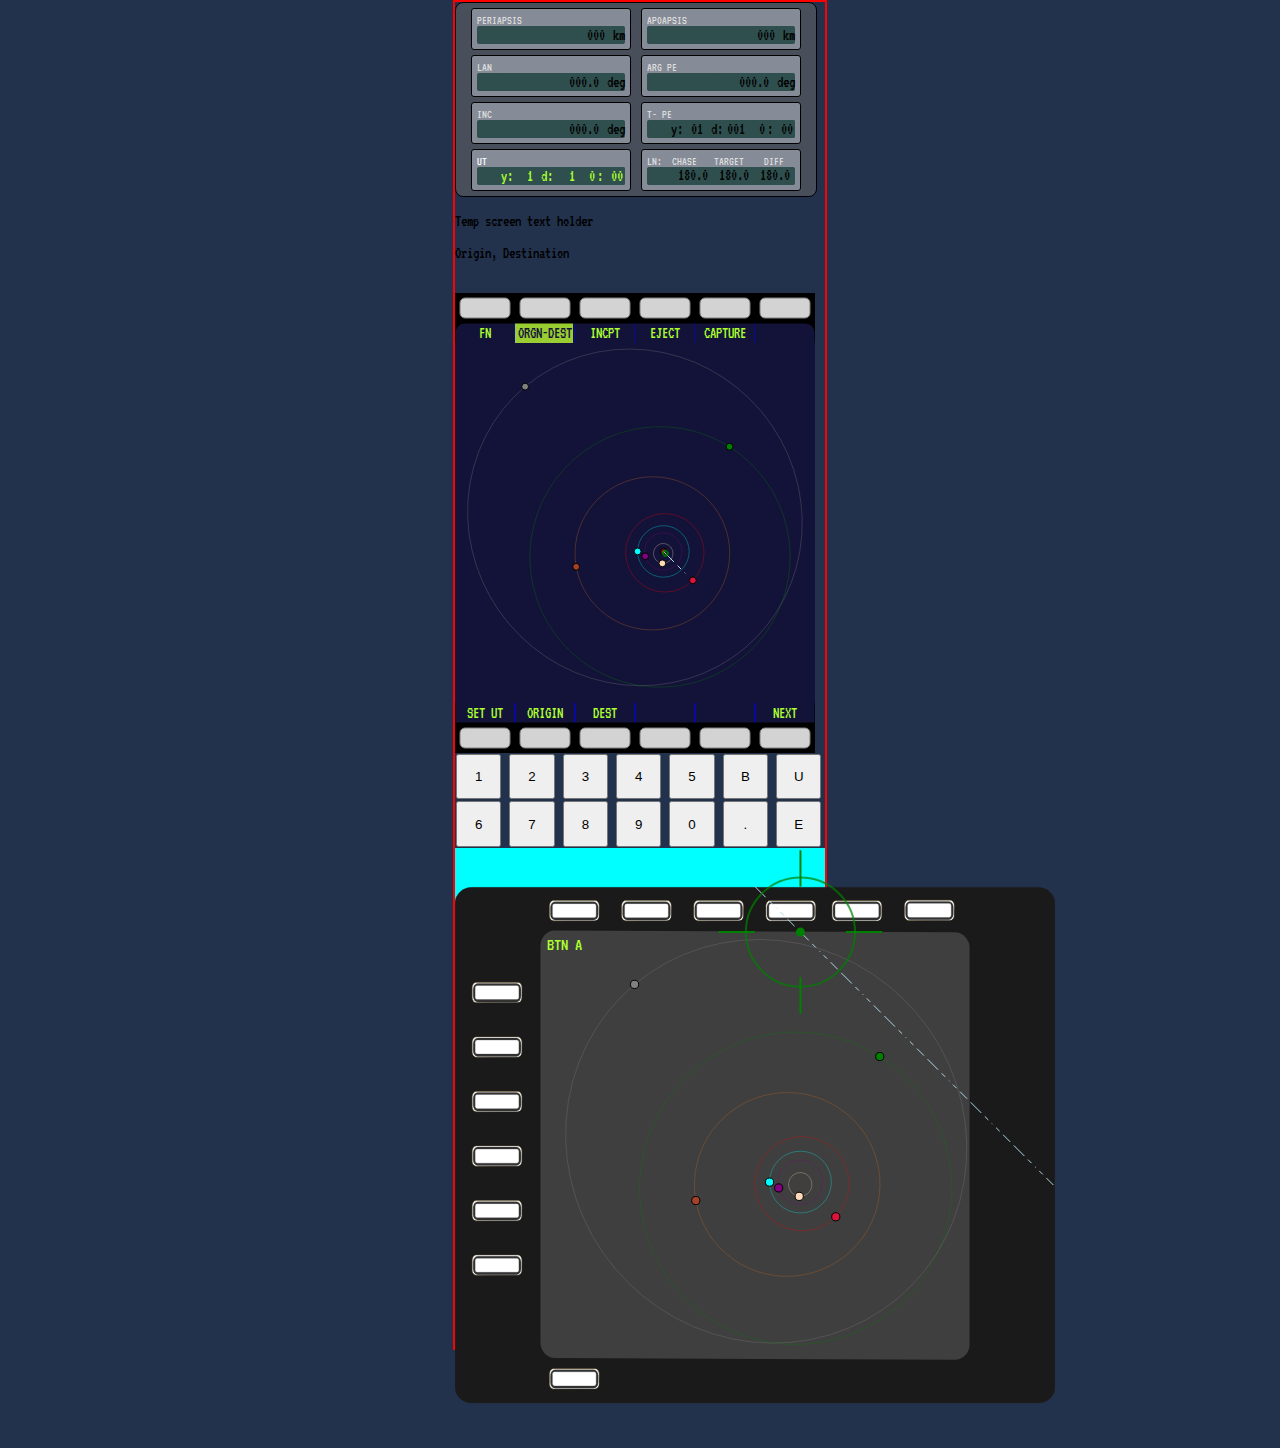
==== ejectionAngle.html @ c36b9d7b "initial commit" ====
<!--<!DOCTYPE html>-->  <!--table headings don't inherit-->
<!--<!DOCTYPE html PUBLIC "-//W3C//DTD HTML 4.0 Transitional//EN">--> <!--creates a space between svg and div-->
<!DOCTYPE HTML PUBLIC "-//W3C//DTD HTML 4.01 Transitional//EN" "http://www.w3.org/TR/html4/loose.dtd">

<html lang="en">
    <head>

        <meta name="viewport" content="width=device-width, initial-scale=1.0">
        <link rel="preconnect" href="https://fonts.gstatic.com">
        <link href="https://fonts.googleapis.com/css2?family=VT323&display=swap" rel="stylesheet">

        <script src="https://ajax.googleapis.com/ajax/libs/jquery/3.5.1/jquery.min.js"></script>

        <link rel="stylesheet" href="multiFunctionDisplay.css">

        <script src="js/orbitalMechanics.js" type="text/javascript"></script>
        <script src="js/utility.js" type="text/javascript"></script>
        <script src="js/mfdFrameController.js" type="text/javascript"></script>
        <script src="js/mfdViewController.js" type="text/javascript"></script>
        <script src="js/mfdSVGcontroller.js" type="text/javascript"></script>
        <script src="js/mfdOutputcontroller.js" type="text/javascript"></script>
        <script src="js/main.js" type="text/javascript"></script>

    </head>

    <body>

        <div id="mfd">

            <div id="displayContainer" style="pointer-events: none;">
            
                <div id="pePanelUnit" class="paramDisp">
                    PERIAPSIS
                    <div class="LCDscreen">
                        <input disabled name="pe" type="text" value="000" style="width:100px">
                        km
                    </div>
                </div>
            
                <div id="apPanelUnit" class="paramDisp">
                    APOAPSIS<br>
                    <div class="LCDscreen">
                        <input name="ap" type="text" value="000" style="width:100px">
                        km
                    </div>
                </div>
            
                <div id="lanPanelUnit" class="paramDisp">
                    LAN<div class="LCDscreen" width="150px">
                        <input name="lan" type="text" value="000.0" style="width:100px"> deg
                    </div>
                </div>
            
                <div id="argPePanelUnit" class="paramDisp">
                    ARG PE<div class="LCDscreen">
                        <input name="argPe" type="text" value="000.0" style="width:50px"> deg
                    </div>
                </div>
                
                <div id="incPanelUnit" class="paramDisp_inactive">
                    INC<div class="LCDscreen">
                        <input name="inc" type="text" value="000.0" style="width:50px"> deg
                    </div>
                </div>
                
                <div id="tPePanelUnit" class="paramDisp">
                    T- PE<div class="LCDscreen">
                        y:<input name="tPeY" type="text" value="01" style="width:18px">
                        d:<input name="tPeD" type="text" value="001" style="width:20px">
                        <input name="tPeH" type="text" value="0" style="width:10px">:<input name="tPeM" type="text" value="00"
                            style="width:18px">
                    </div>
                </div>

                <div id="utPanelUnit" class="paramDisp">
                    UT<div class="LCDscreen">
                        y:<input name="utY" type="text" value="1" maxlength="3" style="width:18px">
                        d:<input name="utD" type="text" value="1" style="width:20px">
                        <input name="utH" type="text" value="0" style="width:10px">:<input name="utM" type="text" value="00"
                            style="width:18px">
                    </div>
                </div>

                <div id="lnPanelUnit" class="paramDisp">
                    LN:
                    <span style="padding-left:5px;">CHASE</span>
                    <span style="padding-left:12px;">TARGET</span>
                    <span style="padding-left:15px;">DIFF</span>

                    <div class="LCDscreen">
                        <span id="lnChase"  style="width:50px; padding-right:5px;">180.0</span>
                        <span id="lnTarget" style="width:50px; padding-right:5px;">180.0</span>
                        <span id="lnDiff"   style="width:50px; padding-right:5px;">180.0</span>
                    </div>
                </div>

                <div class="paramDisp_hidden">PERIOD
                    <div class="display">y<span style="width:50">000</span> d:<span>000</span>00:00
                    </div>
                </div>

                <div class="paramDisp_hidden">EJECTION ANGLE
                    <div class="display"><span id="ejectionAngle">000.0</span> deg</div>
                </div>

                <div class="paramDisp_hidden">DELTA V
                    <div class="display"><span id="deltaV">0000.0</span> m/s</div>
                </div>
            
            </div>

            <div>
                <p>Temp screen text holder</p>
                <p><span id="originName">origin</span>, <span id="destinationName">destination</span></p>
                <p><span id="xyCoordinates" style="width: 7em; display: inline-block; background-color: #5a2727;">
                </span><span id="polarCoordinates" style="width: 10em; display:inline-block">
                </span><span id="zoom" width="12em"><span></span></p>
            </div>

            <svg id="topFrame" class="mfdFrame" height="50px" width="360px" viewBox="-180 0 360 50" xmlns="http://www.w3.org/2000/svg" xmlns:xlink="http://www.w3.org/1999/xlink">

                <line x1="-120" y1="30" x2="-120" y2="50" stroke="blue" />
                <line x1="-60" y1="30" x2="-60" y2="50" stroke="blue" />
                <line x1="0" y1="30" x2="0" y2="50" stroke="blue" />
                <line x1="60" y1="30" x2="60" y2="50" stroke="blue" />
                <line x1="120" y1="30" x2="120" y2="50" stroke="blue" />

                <g id="btnLabelGrpT0" class="fn">
                    <rect id="bckgrnT0" x="-180" y="30" height="20" width="58" zorder="" />
                    <text id="btnLabelT0" x="-150" y="45" text-anchor="middle">A</text>
                </g>

                <g id="btnLabelGrpT1" class="fn">
                    <rect id="bckgrnT1" x="-120" y="30" height="20" width="58" />
                    <text id="btnLabelT1" x="-90" y="45" text-anchor="middle">B</text>
                </g>

                <g id="btnLabelGrpT2" class="fn">
                    <rect id="bckgrnT2" x="-60" y="30" height="20" width="58" />
                    <text id="btnLabelT2" x="-30" y="45" text-anchor="middle">C</text>
                </g>
                <g id="btnLabelGrpT3" class="fn">
                    <rect id="bckgrnT3" x="0" y="30" height="20" width="58" />
                    <text id="btnLabelT3" x="30" y="45" text-anchor="middle">D</text>
                </g>
                <g id="btnLabelGrpT4" class="fn">
                    <rect id="bckgrnT4" x="60" y="30" height="20" width="58" />
                    <text id="btnLabelT4" x="90" y="45" text-anchor="middle">E</text>
                </g>

                <g id="btnLabelGrpT5" class="fn">
                    <rect id="bckgrnT5" x="120" y="30" height="20" width="58" />
                    <text id="btnLabelT5" x="150" y="45" text-anchor="middle">F</text>
                </g>

                <path d="M 0 30 H170 A 10 10 0 0 1 180 40 V50 H200 V0 H-200 V50 H-180 V40 A 10 10 0 0 1 -170 30   H0" stroke="black" fill="black"></path>

                <rect id="btnT0" x="-175" y="5" height="20" width="50" rx="5" ry="5" stroke="gray" fill="lightgray" onclick="buttons['t0'].click()" />
                <rect id="btnT1" x="-115" y="5" height="20" width="50" rx="5" ry="5" stroke="gray" fill="lightgray" onclick="buttons['t1'].click()" />
                <rect id="btnT2" x="-55" y="5" height="20" width="50" rx="5" ry="5" stroke="gray" fill="lightgray" onclick="buttons['t2'].click()" />
                <rect id="btnT3" x="5" y="5" height="20" width="50" rx="5" ry="5" stroke="gray" fill="lightgray" onclick="buttons['t3'].click()" />
                <rect id="btnT5" x="65" y="5" height="20" width="50" rx="5" ry="5" stroke="gray" fill="lightgray" onclick="buttons['t4'].click()" />
                <rect id="btnT5" x="125" y="5" height="20" width="50" rx="5" ry="5" stroke="gray" fill="lightgray" onclick="buttons['t5'].click()" />

            </svg>

            <div id="mfdScreen" onwheel="zoomWheel(event)" onpointerdown="toggleMouseDown(event)" onpointerup="toggleMouseDown(event)"
                    onmouseleave="boolDown=false" ontouchmove="pan(event)" ondblclick="zoomAll(event)" ontouchend="touchUp(event);boolDown=true">

                <div style="display:none" id="onScreenText">

                    <table id="table2">
                        <tr><th colspan="2">Data Table</th></tr>
                        <tr><td class="dvLabel"></td><td class="data"></td></tr>
                        <tr><td class="dvLabel"></td><td class="data"></td></tr>
                        <tr><td class="dvLabel"></td><td class="data"></td></tr>
                        <tr><td class="dvLabel"></td><td class="data"></td></tr>
                        <tr><td class="dvLabel"></td><td class="data"></td></tr>
                        <tr><td class="dvLabel"></td><td class="data"></td></tr>
                    </table>

                    <table id="table3">
                        <tr><td class="dvLabel"></td><td class="data"></td><td class="data"></td></tr>
                        <tr><td class="dvLabel"></td><td class="data"></td><td class="data"></td></tr>
                        <tr><td class="dvLabel"></td><td class="data"></td><td class="data"></td></tr>
                        <tr><td class="dvLabel"></td><td class="data"></td><td class="data"></td></tr>
                    </table>

                    <table id="table1">
                        <tr><th colspan="2">DELTA V SUMMARY</th></tr>
                        <tr><td class="dvLabel">EJECTION</td><td class="data"></td></tr>
                        <tr><td class="dvLabel">PLANE CHANGE</td><td class="data"></td></tr>
                        <tr><td class="dvLabel">CAPTURE</td><td class="data"></td></tr>
                        <tr><td class="dvLabel">TOTAL</td><td class="data"></td></tr>

                        <tr><td class="dataLabel"></td><td></td></tr>
                    </table>

                </div>

                <svg id="planetSystem" class="mfdFrame" display="none"  height="360" width="360" viewBox="-200 -250 500 500" xmlns="http://www.w3.org/2000/svg" xmlns:xlink="http://www.w3.org/1999/xlink">
                    
                    <line id="sunDir" x1=0 y1=0 x2=-3 y2=0 stroke="yellow" stroke-width="1" />
                    <line id="prograde" x1="0" y1="0" x2="0" y2="-3" stroke="green" stroke-width="2.5" stroke-opacity=".4" stroke-dashArray="10 15 10"/>

                    <g id="hyperbolaGroup">
                        <path id="hyperbola" stroke="white" stroke-width="2.5" fill="none"
                            d="M 93.01 0 L 92.30 -7.25   90.14 -14.72 86.49 -22.64" />
                    
                        <line id="axis" x1=0 y1=0 x2=.05 y2=0 stroke="grey" stroke-dashArray="3 2 3" />
                        <line id="asymptote" x1="1.40" y1="0" x2=".4650" y2="-1.3153" stroke="gray" stroke-width="1"
                            stroke-dashArray="3 2 3" stroke-opacity=".3" />
                        <!-- <circle id="peMarker" cx="0" cy="0" r="5" stroke="red" fill="none" /> -->
                        <!-- <circle id="soiMarker" cx="0" cy="0" r=".1" stroke="yellow" fill="none" stroke-dashArray="3 2 3" /> -->
                    </g>

                    <circle id="planetSystemSOI" cx="0" cy="0" r="1" stroke="white" fill="none" stroke-dashArray="20 50 20" stroke-opacity=".5"/>
                    <circle id="planetSystemPark" cx="0" cy="0" r=".20" stroke="gray" fill="none" />
                    <circle id="planetSystemPlanet" cx="0" cy="0" r=".10" stroke="blue" fill="cyan" />

                </svg>

                <svg id="solarSystem" height="360" width="360" viewBox="-1100 -1100 1900 1900" xmlns="http://www.w3.org/2000/svg"
                    xmlns:xlink="http://www.w3.org/1999/xlink">
                
                    <circle id="originSelected" cx="0" cy="0" r="25" fill="none" />
                    <circle id="destSelected" cx="0" cy="0" r="25" fill="none" />
                
                    <circle id="sun" cx="0" cy="0" r="2.5" fill="yellow" stroke="orange" stroke-width="1" />
                
                    <!-- arc path rx ry angle large-angle-flag sweep-flag (1-cw; 0-ccw) end_x endy-->
                    <!-- M ap.x, ap.y
                            A s.maj.axis s.min.axis lonPe 0 0 pe.x pe.y -->
                    <!-- M pe.x pe.y
                            A s.maj.axis s.min.axis lonPe 0 0 ap.x ap.y -->
                
                    <path class="orbit" id="MohoOrbit" stroke="peachpuff" d="M   -5.50   62.92
                                                                        A 52.63   51.57  -265    0 0    3.67  -41.95
                                                                        A 52.63   51.57  -265    0 0   -5.50   62.92 " />
                    <path class="orbit" id="EveOrbit" stroke="purple" d="M  -95.93   25.70
                                                                        A 98.33   98.32  -195    0 0   94.02  -25.19
                                                                        A 98.33   98.32  -195    0 0  -95.93   25.7  " />
                    <path class="orbit" id="KerbinOrbit" stroke="cyan" d="M -136.00    0
                                                                        A 136.00 136.00  -180    0 0  136.00    0
                                                                        A 136.00 136.00  -180    0 0 -136.00    0    " />
                    <path class="orbit" id="DunaOrbit" stroke="red" d="M  155.37  152.68
                                                                        A 207.26 207.00  -315.5  0 0 -140.30 -137.87
                                                                        A 207.26 207.00  -315.5  0 0  155.37  152.68 " />
                    <path class="orbit" id="DresOrbit" stroke="chocolate" d="M -460.51   81.20
                                                                        A 408.39 404.08  -190    0 0  343.88  -60.63
                                                                        A 408.39 404.08  -190    0 0 -460.51   81.2  " />
                
                    <path class="orbit" id="JoolOrbit" stroke="green" d="M  348.91 -552.57
                                                                        A 687.74 686.87   -232    0 0 -444.58  569.04
                                                                        A 687.74 686.87   -232    1 0  348.91 -552.57 " />
                
                    <path class="orbit" id="EelooOrbit" stroke="gray" d="M -729.89 -869.84 A 901.19 870.20  -130    0 0 428.66 510.86
                                                                        A 901.19 870.20  -130    0 0 -729.89 -869.84 " />
                
                    <circle class="planet" id="Moho" cx="-5.50" cy="62.92" r="18" fill="peachpuff" onclick="planetClickAsInput(event,'Moho')"/>
                    <circle class="planet" id="Eve" cx="-95.93" cy="25.70" r="18" fill="purple" onclick="planetClickAsInput(event,'Eve')" />
                    <circle class="planet" id="Kerbin" cx="-136.00" cy="0" r="18" fill="cyan" onclick="planetClickAsInput(event,'Kerbin')"/>
                    <circle class="planet" id="Duna" cx="155.37" cy="152.68" r="18" fill="crimson" onclick="planetClickAsInput(event,'Duna')"/>
                    <circle class="planet" id="Dres" cx="-460.51" cy="81.20" r="18" fill="#a44128" onclick="planetClickAsInput(event,'Dres')"/>
                    <circle class="planet" id="Jool" cx="348.92" cy="-552.57" r="18" fill="green" onclick="planetClickAsInput(event,'Jool')"/>
                    <circle class="planet" id="Eeloo" cx="-729.89" cy="-869.84" r="18" fill="gray" onclick="planetClickAsInput(event,'Eeloo')"/>
                   
                    <path id="txOrbit" stroke="gray" fill="none" stroke-dashArray="6 4 6" />
                    
                    <!-- DECORATIONS -->
                    
                    <circle class="planet" id="planet_destination_future" cx="0" cy="0" r="18" fill="red" fill-opacity="30%"/>

                    <line id="line1" x1="0" y1="0" x2="120" y2="120" stroke="lightblue" stroke-dashArray="15 5 5 5 1 5 5 5 10 5" />
                    
                    <g id="txMarker" transform="translate(10,10)" stroke-width="2">
                        <circle id="txMarker" cx="0" cy="0" r="12" stroke="green" fill="none" stroke-opacity="70%" />
                        <line x1="10" y1="0" x2="18" y2="0" stroke="green" />
                        <line x1="0" y1="10" x2="0" y2="18" stroke="green" />
                        <line x1="-10" y1="0" x2="-18" y2="0" stroke="green" />
                        <line x1="0" y1="-10" x2="0" y2="-18" stroke="green" />
                        <circle cx="0" cy="0" r="1" storke="green" fill="green" />
                    </g>
                    
                    <path id="destTOF" stroke="yellow" stroke-width=3 fill="none" stroke-opacity="30%" />
                    <path id="txTOF" stroke="lightgreen" stroke-width=3 fill="none" stroke-opacity="30%" />
                     
                </svg>

            </div>

            <svg id="bottomFrame" class="mfdFrame" height="50" width="360" viewBox="-180 0 360 50" xmlns="http://www.w3.org/2000/svg" xmlns:xlink="http://www.w3.org/1999/xlink">
                <!--<svg id="bottomFrame" class="mfdFrame" height="50px" width="360px" viewBox="-180 0 360 50" xmlns="http://www.w3.org/2000/svg" xmlns:xlink="http://www.w3.org/1999/xlink">-->

                <line x1="-120" y1="0" x2="-120" y2="20" stroke="blue" />
                <line x1="-60" y1="0" x2="-60" y2="20" stroke="blue" />
                <line x1="0" y1="0" x2="0" y2="20" stroke="blue" />
                <line x1="60" y1="0" x2="60" y2="20" stroke="blue" />
                <line x1="120" y1="0" x2="120" y2="20" stroke="blue" />

                <g class="fn">
                    <rect x="-175" y="0" height="20" width="50" fill="none" />
                    <text id="btnLabelB0" x="-150" y="15" text-anchor="middle" >A</text>
                </g>

                <g class="fn">
                    <rect x="-115" y="0" height="20" width="50" fill="none" />
                    <text class="fn" id="btnLabelB1" text-anchor="middle" x="-90" y="15">B</text>
                </g>

                <g class="fn">
                    <rect x="-55" y="0" height="20" width="50" fill="none" />
                    <text class="fn" id="btnLabelB2" text-anchor="middle" x="-30" y="15">C</text>
                </g>

                <g class="fn">
                    <rect x="5" y="0" height="20" width="50" fill="none" />
                    <text class="fn" id="btnLabelB3" text-anchor="middle" x="30" y="15">D</text>
                </g>

                <g class="fn">
                    <rect x="65" y="0" height="20" width="50" fill="none" />
                    <text id="btnLabelB4" text-anchor="middle" x="90" y="15">E</text>
                </g>

                <g class="fn">
                    <rect x="125" y="0" height="20" width="50" fill="none" />
                    <text id="btnLabelB5" text-anchor="middle" x="150" y="15">F</text>
                </g>

                <path d="M 0 20 H180 V0 H200 V50 H-200 V0 H-180 V20 H0" stroke="black" fill="black"></path>

                <rect id="btnB0" x="-175" y="25" height="20" width="50" rx="5" ry="5" stroke="gray" fill="lightgray" onclick="buttons['b0'].click()"/>
                <rect id="btnB1" x="-115" y="25" height="20" width="50" rx="5" ry="5" stroke="gray" fill="lightgray" onclick="buttons['b1'].click()"/>
                <rect id="btnB2" x="-55" y="25" height="20" width="50" rx="5" ry="5" stroke="gray" fill="lightgray" onclick="buttons['b2'].click()"/>
                <rect id="btnB3" x="5" y="25" height="20" width="50" rx="5" ry="5" stroke="gray" fill="lightgray" onclick="buttons['b3'].click()"/>
                <rect id="btnB4" x="65" y="25" height="20" width="50" rx="5" ry="5" stroke="gray" fill="lightgray" onclick="buttons['b4'].click()"/>
                <rect id="btnB5" x="125" y="25" height="20" width="50" rx="5" ry="5" stroke="gray" fill="lightgray" onclick="buttons['b5'].click()"/>

            </svg>

        </div>

        <div id="keyboard">
            <button id="key1" onclick="keyPress(event,1)">1</button>
            <button id="key2" onclick="keyPress(event,2)">2</button>
            <button id="key3" onclick="keyPress(event,3)">3</button>
            <button id="key4" onclick="keyPress(event,4)">4</button>
            <button id="key5" onclick="keyPress(event,5)">5</button>
            <button id="keyB" onclick="keyPress(event,'B')">B</button>
            <button id="keyU" onclick="keyPress(event,'U')">U</button>
            <button id="key6" onclick="keyPress(event,6)">6</button>
            <button id="key7" onclick="keyPress(event,7)">7</button>
            <button id="key8" onclick="keyPress(event,8)">8</button>
            <button id="key9" onclick="keyPress(event,9)">9</button>
            <button id="key0" onclick="keyPress(event,0)">0</button>
            <button id="key." onclick="keyPress(event,'.')">.</button>
            <button id="keyE" onclick="keyPress(event,'E')">E</button>
        </div>

        <div height="600px" width="560px" style=" height:500px; border: 2px soild blue; background-color: aqua;">
            
            <!-- <object type="image/svg+xml" data="multiFunctionDisplay2.svg"> -->

            <svg xmlns:osb="http://www.openswatchbook.org/uri/2009/osb" xmlns:dc="http://purl.org/dc/elements/1.1/"
                xmlns:cc="http://creativecommons.org/ns#" xmlns:rdf="http://www.w3.org/1999/02/22-rdf-syntax-ns#"
                xmlns:svg="http://www.w3.org/2000/svg" xmlns="http://www.w3.org/2000/svg" xmlns:xlink="http://www.w3.org/1999/xlink"
                
                width="600" height="600" viewBox="-66 0 132 115" version="1.1" id="svg8">

                <defs id="defs2">
                    <linearGradient id="linearGradient12607" osb:paint="solid">
                        <stop style="stop-color:#5a2727;stop-opacity:1;" offset="0" id="stop12605" />
                    </linearGradient>
                    <linearGradient id="linearGradient9977" osb:paint="solid">
                        <stop style="stop-color:#ffffff;stop-opacity:1;" offset="0" id="stop9975" />
                    </linearGradient>
                    <filter style="color-interpolation-filters:sRGB;" id="filter9407">
                        <feColorMatrix values="0 0 0 0 0 0 0 0 0 0 0 0 0 0 0 0.21 0.72 0.07 0 0 " result="result1"
                            id="feColorMatrix9379" />
                        <feColorMatrix values="1 0 0 0 0 0 1 0 0 0 0 0 1 0 0 0 0 0 2 0 " result="result9" id="feColorMatrix9381" />
                        <feComposite in2="result9" in="SourceGraphic" operator="in" result="result4" id="feComposite9383" />
                        <feFlood result="result2" flood-color="rgb(0,0,0)" id="feFlood9385" />
                        <feComposite in2="result9" operator="in" result="result10" id="feComposite9387" />
                        <feComposite in2="result4" operator="atop" id="feComposite9389" />
                        <feGaussianBlur stdDeviation="3" result="result8" id="feGaussianBlur9391" />
                        <feOffset dx="3" dy="3" result="result3" in="result8" id="feOffset9393" />
                        <feFlood flood-opacity="1" flood-color="rgb(219,173,62)" result="result5" id="feFlood9395" />
                        <feMerge result="result6" id="feMerge9403">
                            <feMergeNode in="result5" id="feMergeNode9397" />
                            <feMergeNode in="result3" id="feMergeNode9399" />
                            <feMergeNode in="result4" id="feMergeNode9401" />
                        </feMerge>
                        <feComposite in2="SourceGraphic" operator="in" result="result7" id="feComposite9405" />
                    </filter>
                    <filter style="color-interpolation-filters:sRGB" id="filter12571" x="-0.027220839" width="1.0544417"
                        y="-0.02738469" height="1.0547694">
                        <feGaussianBlur stdDeviation="1.0746128" id="feGaussianBlur12573" />
                    </filter>
                    <meshgradient id="meshgradient12631" gradientUnits="userSpaceOnUse" x="-45.705105" y="9.4721136"
                        gradientTransform="matrix(0.99090137,0,0,0.99484825,-2.4344864,-0.07240087)">
                        <meshrow id="meshrow12633">
                            <meshpatch id="meshpatch12635">
                                <stop path="c 32.108,0  64.2159,0  96.3239,0" style="stop-color:#ffffff;stop-opacity:1"
                                    id="stop12637" />
                                <stop path="c 0,31.8538  0,63.7075  0,95.5613" style="stop-color:#666666;stop-opacity:1"
                                    id="stop12639" />
                                <stop path="c -32.108,0  -64.2159,0  -96.3239,0" style="stop-color:#ffffff;stop-opacity:1"
                                    id="stop12641" />
                                <stop path="c 0,-31.8538  0,-63.7075  0,-95.5613" style="stop-color:#666666;stop-opacity:1"
                                    id="stop12643" />
                            </meshpatch>
                        </meshrow>
                    </meshgradient>

                    

                </defs>
               
                <g id="layer1">
                    <!-- FRAME -->
                    <rect
                        style="opacity:1;fill:#1a1a1a;fill-opacity:1;fill-rule:evenodd;stroke:#272727;stroke-width:0.32065;stroke-opacity:1;"
                        id="frame" width="131.97101" height="113.45018" x="-65.985512" y="0.16032501" rx="3.6829121"
                        ry="3.4035053" />
                    
                    <!-- SCREEN -->
                    <rect
                        style="opacity:0.505587;fill:#666666;fill-opacity:1;fill-rule:evenodd;stroke:url(#meshgradient12631);stroke-width:0.833966;stroke-linecap:round;stroke-linejoin:round;stroke-miterlimit:4;stroke-dasharray:none;stroke-opacity:1"
                        id="rect9409" width="94.416931" height="94.034355" x="-47.208462" y="9.8682375" rx="3.2498448" ry="3.385653"
                        transform="matrix(0.99999058,0.00434056,0,1,0,0)" />
            
            
                    <g id="button" transform="matrix(0.84697026,0,0,0.97850746,-6.4359154,0.08578277)"
                        style="mix-blend-mode:normal">
                        <rect
                            style="opacity:1;fill:#ffffff;fill-opacity:1;fill-rule:evenodd;stroke:#272727;stroke-width:0.264583;stroke-opacity:1;filter:url(#filter9407)"
                            id="rect9282" width="15.875" height="5.2916665" x="102.0965" y="175.86334" rx="1.3229166" ry="1.3229166"
                            transform="matrix(0.81194386,0,0,0.85957536,-128.67681,-148.12173)" />
                        <rect
                            style="opacity:1;fill:#333333;fill-opacity:1;fill-rule:evenodd;stroke:#272727;stroke-width:0.248149;stroke-opacity:1"
                            id="rect9493" width="12.408654" height="4.1402302" x="-45.533401" y="3.2923465" rx="1.159059"
                            ry="1.3281888" />
                        <rect
                            style="opacity:1;fill:#ffffff;fill-opacity:1;fill-rule:evenodd;stroke:#272727;stroke-width:0.264583;stroke-opacity:1"
                            id="rect9955" width="11.377084" height="3.175" x="-45.026421" y="3.7325168" rx="0.52916664"
                            ry="0.52916664" />
                    </g>
            
            
                    <rect
                        style="opacity:0.606145;mix-blend-mode:normal;fill:#000000;fill-opacity:0.742373;fill-rule:evenodd;stroke:#272727;stroke-width:0.266819;stroke-opacity:1;filter:url(#filter12571)"
                        id="rect10031" width="94.151535" height="94.718498" x="-204.62582" y="42.738266" rx="3.2746704"
                        ry="3.4529073" transform="matrix(-6.9837103e-5,-0.205382,0.22088717,-6.4934891e-5,-19.912401,-2532.5411)" />
            
            
                    <use x="0" y="0" xlink:href="#button" id="use13172"
                        transform="matrix(1.0000059,0,0,0.99999947,15.875273,-2.2364189e-4)" width="100%" height="100%" />

                    <use x="0" y="0" xlink:href="#button" id="use13174"
                        transform="matrix(1.0000059,0,0,0.99999947,31.750273,-2.2364189e-4)" width="100%" height="100%" />

                    <use x="0" y="0" xlink:href="#button" id="use13176" transform="translate(47.625,0.02453504)" width="100%"
                        height="100%" />

                    <use x="0" y="0" xlink:href="#button" id="use13178"
                        transform="matrix(1.0000034,0,0,0.99999969,62.177237,0.02453665)" width="100%" height="100%" />

                    <use x="0" y="0" xlink:href="#button" id="use13180" transform="translate(78.116397,-0.06136395)" width="100%"
                        height="100%" />

                    <use x="-17" y="18" xlink:href="#button" id="use13182"width="100%"
                        height="100%" />

                    <use x="-17" y="30" xlink:href="#button" id="use13182" width="100%"
                        height="100%" />

                    <use x="-17" y="42" xlink:href="#button" id="use13182" width="100%" height="100%" />

                    <use x="-17" y="54" xlink:href="#button" id="use13182" width="100%" height="100%" />

                    <use x="-17" y="66" xlink:href="#button" id="use13182" width="100%" height="100%" />

                    <use x="-17" y="78" xlink:href="#button" id="use13182" width="100%" height="100%" />
                    
                
                    <use x="0" y="103" xlink:href="#button" id="use13182" width="100%" height="100%" />

                    <rect
                        style="opacity:0.03910615;fill:#333333;fill-opacity:0.742373;fill-rule:evenodd;stroke:none;stroke-width:0.840999;stroke-linecap:round;stroke-linejoin:round;stroke-miterlimit:4;stroke-dasharray:none;stroke-opacity:1;"
                        id="rect13344" width="106.0304" height="92.34906" x="-47.44297" y="9.4424448" rx="3.6829205" ry="3.4034941"
                        transform="matrix(0.89521227,0,0,1.0274165,-4.988328,-0.25636775)" />                  

                    <use x="0" y="50" xlmns:xlink="#solarSystemDef"/>

                </g>

                <g id="solarSystemDef" transform="translate(10,65), scale(.05)">
                    <path class="orbit" id="mohoOrbit" stroke="peachpuff"
                        d="M   -5.50   62.92   A 52.63   51.57  -265    0 0    3.67  -41.95
                                                                                            A 52.63   51.57  -265    0 0   -5.50   62.92 " />
                
                    <path class="orbit" id="eveOrbit" stroke="purple"
                        d="M  -95.93   25.70    A 98.33   98.32  -195    0 0   94.02  -25.19
                                                                                            A 98.33   98.32  -195    0 0  -95.93   25.7  " />
                
                    <path class="orbit" id="kerbinOrbit" stroke="cyan"
                        d="M -136.00    0       A 136.00 136.00  -180    0 0  136.00    0
                                                                                            A 136.00 136.00  -180    0 0 -136.00    0    " />
                
                    <path class="orbit" id="dunaOrbit" stroke="red"
                        d="M  155.37  152.68    A 207.26 207.00  -315.5  0 0 -140.30 -137.87
                                                                                            A 207.26 207.00  -315.5  0 0  155.37  152.68 " />
                
                    <path class="orbit" id="dresOrbit" stroke="chocolate"
                        d="M -460.51   81.20    A 408.39 404.08  -190    0 0  343.88  -60.63
                                                                                            A 408.39 404.08  -190    0 0 -460.51   81.2  " />
                
                    <path class="orbit" id="joolOrbit" stroke="green"
                        d="M  348.91 -552.57    A 687.74 686.87   -232    0 0 -444.58  569.04
                                                                                            A 687.74 686.87   -232    1 0  348.91 -552.57 " />
                
                    <path class="orbit" id="eelooOrbit" stroke="gray"
                        d="M -729.89 -869.84 A 901.19 870.20  -130    0 0 428.66 510.86
                                                                                            A 901.19 870.20  -130    0 0 -729.89 -869.84 " />
                                                                                            
                        <circle class="planet" id="Moho2" cx="-5.50" cy="62.92" r="18" fill="peachpuff" />
                        <circle class="planet" id="Eve2" cx="-95.93" cy="25.70" r="18" fill="purple" />
                        <circle class="planet" id="Kerbin2" cx="-136.00" cy="0" r="18" fill="cyan" />
                        <circle class="planet" id="Duna2" cx="155.37" cy="152.68" r="18" fill="crimson" />
                        <circle class="planet" id="Dres2" cx="-460.51" cy="81.20" r="18" fill="#a44128" />
                        <circle class="planet" id="Jool2" cx="348.92" cy="-552.57" r="18" fill="green" />
                        <circle class="planet" id="Eeloo2" cx="-729.89" cy="-869.84" r="18" fill="gray" />

                </g>

                <text class="newFn" x="-42" y="14" style="text-anchor: middle;" >BTN A</text>

                <!-- DECORATIONS -->
                
                <line id="line1" x1="0" y1="0" x2="120" y2="120" stroke="lightblue" stroke-dashArray="15 5 5 5 1 5 5 5 10 5" />
                
                <g id="txMarker2" transform="translate(10,10)" stroke-width="2">
                    <circle id="txMarker" cx="0" cy="0" r="12" stroke="green" fill="none" stroke-opacity="70%" />
                    <line x1="10" y1="0" x2="18" y2="0" stroke="green" />
                    <line x1="0" y1="10" x2="0" y2="18" stroke="green" />
                    <line x1="-10" y1="0" x2="-18" y2="0" stroke="green" />
                    <line x1="0" y1="-10" x2="0" y2="-18" stroke="green" />
                    <circle cx="0" cy="0" r="1" storke="green" fill="green" />
                </g>
                
                <path id="destTOF2" stroke="yellow" stroke-width=3 fill="none" stroke-opacity="30%" />
                <path id="txTOF2" stroke="lightgreen" stroke-width=3 fill="none" stroke-opacity="30%" />

            </svg>



        </div>
        
    </body>

</html>
---- multiFunctionDisplay.css ----
﻿body {
    width: 370px;
    margin: auto;
    background-color: #22324d;
    touch-action: manipulation; /*prevents zoom on double tap*/
    font-family: "VT323", "Lucida Console", "monospace";
    font-size: 12pt;
    border: 2px solid red;
}

/*-----------------------------------------------*/
/*                 --- SVG ---                   */
/*-----------------------------------------------*/
.mfdFrame {
    background-color: #131339;
}

g.fn text {
    fill: greenyellow;
    width: 60px; /*from/for svgSolarSystem*/
}

g.fn rect {
    fill: #131339;
}

g.activeFn text {
    fill: #131339;
}

g.activeFn rect{
    fill: yellowgreen;
}

p.activeFn{
    color: yellowgreen;
    background-color: red;
}

p.inactiveFn{
    color: yellowgreen;
    background-color: blue;
}

.newFn {
    fill: greenyellow;
    width: 10px; /*from/for svgSolarSystem*/
    font-family: "VT323", "Lucida Console", "monospace";
    font-size: 3pt;
    color:aquamarine;
    background-color: aqua;
}



#mfdScreen {
    /*position: relative;*/
    width: 360px;
    height: 360px;
    background-color: #131339;
}

#onScreenText {
    /*position: absolute;*/
    width: 320px;
    padding-left: 20px;
    padding-right: 20px;
    margin-top: 0px;
    color: greenyellow;
    font-family: "VT323";
    font-size: 12pt;
    overflow: hidden;
}



table {
    margin-left: auto;
    margin-right: auto;
    margin-top: 25px;
    
}

td {
    color: greenyellow;
    font-family: "VT323";
    font-size: 12pt;
    overflow: hidden;
}

td.dvLabel{
    width: 100px;
}

td.data{
    width: 100px;
    text-align:right;
}

/*-----------------------------------------------*/
/*            --- DISPLAY PANEL --- */
/*-----------------------------------------------*/
#displayContainer {
    display: grid;
    width: 350px;
    grid-template-columns: 160px 160px;
    /*grid-template-rows: 50px 50px 50px 50px 50px;*/
    grid-row-gap: 5px;
    grid-column-gap: 10px;
    justify-content: center;
    background-color: #484f5b;
    border: 1px solid black;
    border-radius: 8px;
    padding: 5px;
}

.paramDisp {
    color: white;
    overflow: hidden;
    padding: 5px;
    border: 1px solid black;
    background-color: #858c98;
    border-radius: 3px;
    font-size: 12px;
}

.paramDisp_hidden {
    display: none;
}

.paramDisp_inactive {
    color: #ddd;
    overflow: hidden;
    padding: 5px;
    border: 1px solid black;
    background-color: #858c98;
    border-radius: 3px;
    font-size: 12px;
}

/* LCD screen */
.LCDscreen, input {
    background-color: darkslategrey;
    color: greenyellow;
    font-family: "VT323";
    font-size: 12pt;
    border-radius: 2px;
    text-align: right;
    height: 18px;
}

input {
    height: 16px;
    width: auto;
    border: none;
}

input.activeFn {
    color: darkslategrey;
    background-color: greenyellow;
}

input.fn{
    color: greenyellow;
    background-color: darkslategrey;
}


/* inactive LCD screen */
div.paramDisp_inactive .LCDscreen, div.paramDisp_inactive input {
    background-color: darkslategrey;
    text-align: right;
    color: black;
    font-family: "VT323";
    font-size: 12pt;
    border-radius: 2px;
}


/*

.LCDscreen span {
    display: inline-block;
    height: 20px;
    vertical-align: middle;
    padding-top: 1.5px;
}
*/
/*inline block needed for tx Ln disp*/


/*-----------------------------------------------*/
/*            --- KEYBOARD PANEL ---             */
/*-----------------------------------------------*/
button {
    height: 1.2cm;
    width: 1.2cm;
    margin: 1px;
}

/*-----------------------------------------------*/
/*                 --- SVG ---                   */
/*-----------------------------------------------*/
svg * {
   /* background-color: #131339;*/
    vector-effect: non-scaling-stroke;
}

/*from/for svgSolarSystem*/
.orbit {
    fill: none;
    
    stroke-opacity: .3;
}

.planet {
    stroke: black;
}

.planet_dim{
    stroke: none;
    fill-opacity: .3;
}
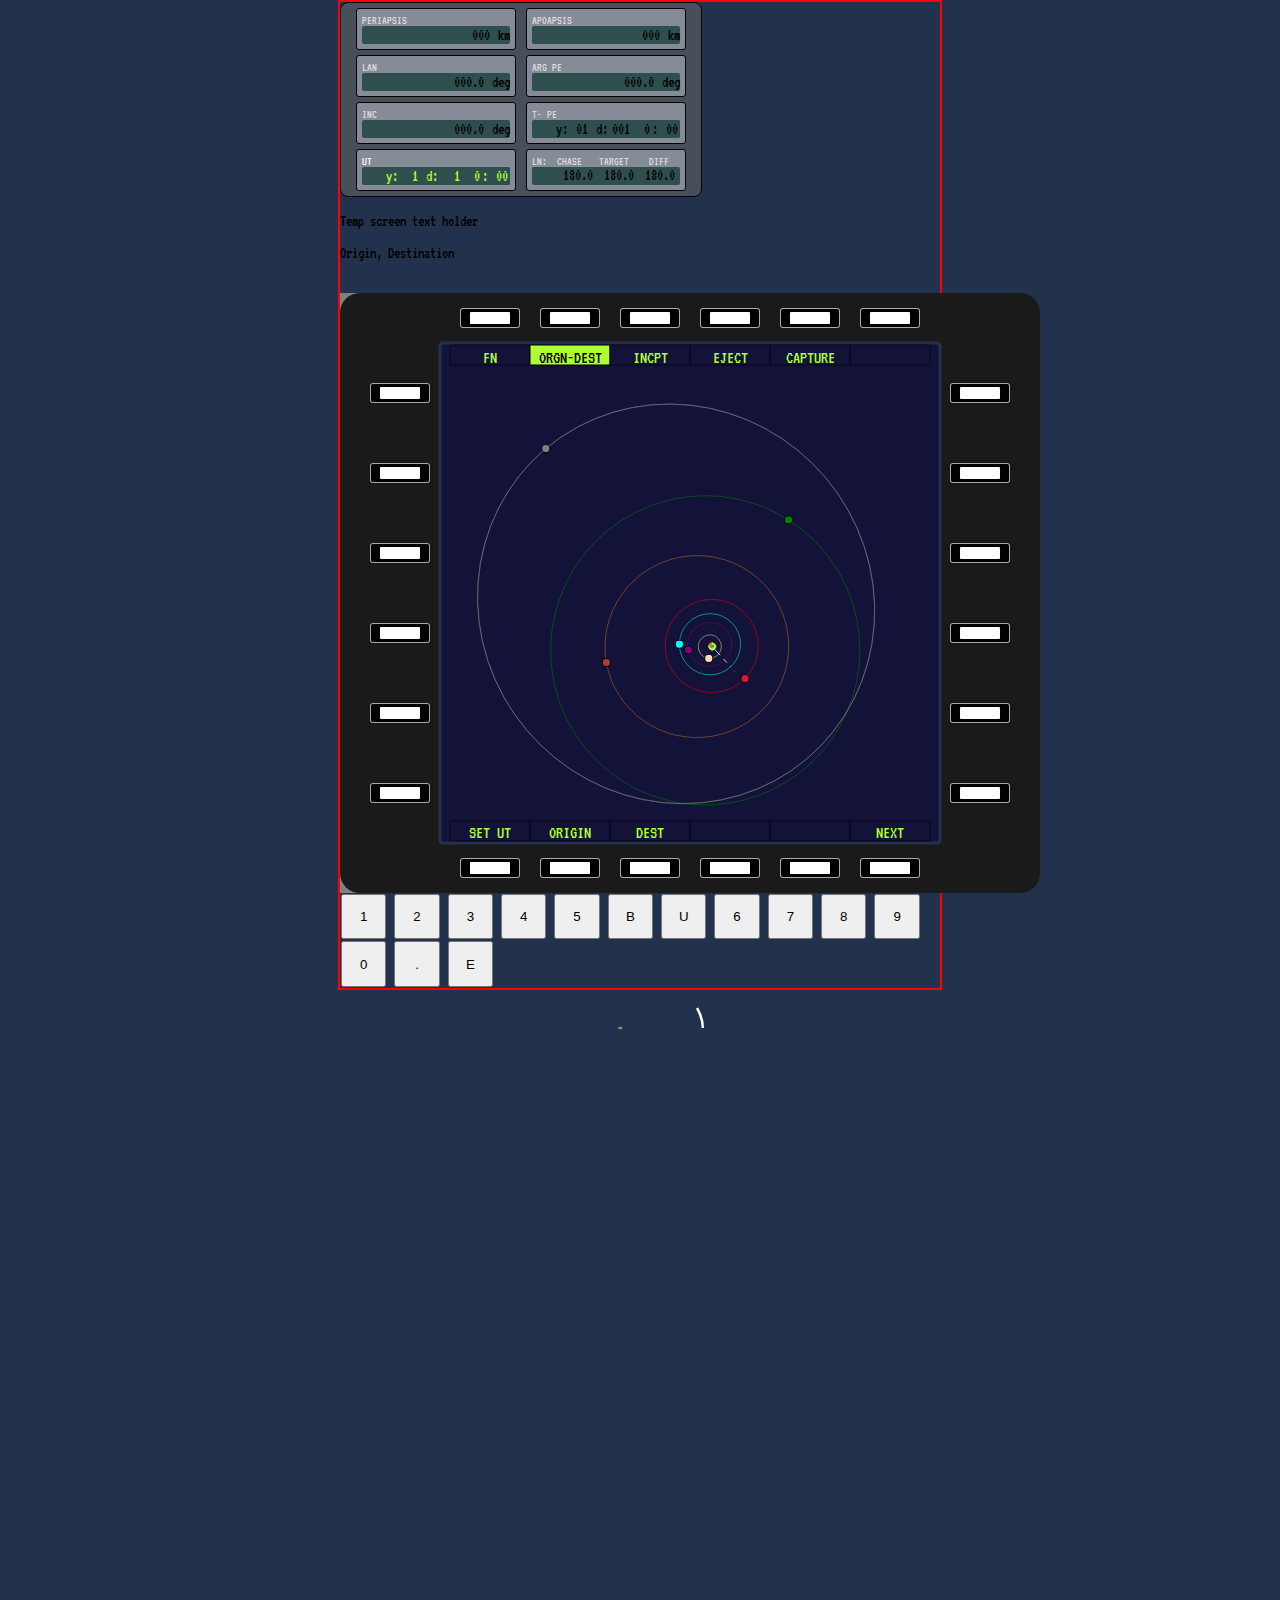
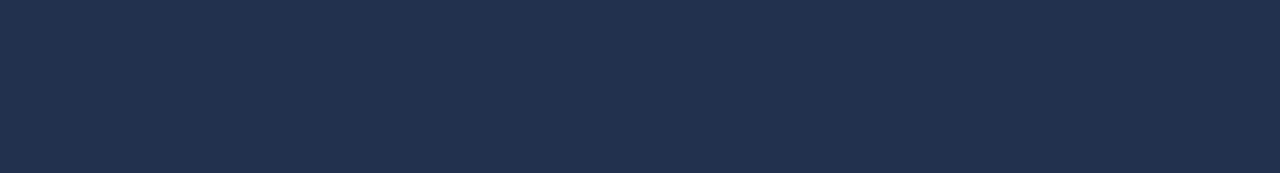
==== commit 957f82b1: "initial commit on branch" ====
--- a/ejectionAngle.html
+++ b/ejectionAngle.html
@@ -117,228 +117,261 @@
                 </span><span id="zoom" width="12em"><span></span></p>
             </div>
 
-            <svg id="topFrame" class="mfdFrame" height="50px" width="360px" viewBox="-180 0 360 50" xmlns="http://www.w3.org/2000/svg" xmlns:xlink="http://www.w3.org/1999/xlink">
-
-                <line x1="-120" y1="30" x2="-120" y2="50" stroke="blue" />
-                <line x1="-60" y1="30" x2="-60" y2="50" stroke="blue" />
-                <line x1="0" y1="30" x2="0" y2="50" stroke="blue" />
-                <line x1="60" y1="30" x2="60" y2="50" stroke="blue" />
-                <line x1="120" y1="30" x2="120" y2="50" stroke="blue" />
-
-                <g id="btnLabelGrpT0" class="fn">
-                    <rect id="bckgrnT0" x="-180" y="30" height="20" width="58" zorder="" />
-                    <text id="btnLabelT0" x="-150" y="45" text-anchor="middle">A</text>
-                </g>
-
-                <g id="btnLabelGrpT1" class="fn">
-                    <rect id="bckgrnT1" x="-120" y="30" height="20" width="58" />
-                    <text id="btnLabelT1" x="-90" y="45" text-anchor="middle">B</text>
-                </g>
-
-                <g id="btnLabelGrpT2" class="fn">
-                    <rect id="bckgrnT2" x="-60" y="30" height="20" width="58" />
-                    <text id="btnLabelT2" x="-30" y="45" text-anchor="middle">C</text>
-                </g>
-                <g id="btnLabelGrpT3" class="fn">
-                    <rect id="bckgrnT3" x="0" y="30" height="20" width="58" />
-                    <text id="btnLabelT3" x="30" y="45" text-anchor="middle">D</text>
-                </g>
-                <g id="btnLabelGrpT4" class="fn">
-                    <rect id="bckgrnT4" x="60" y="30" height="20" width="58" />
-                    <text id="btnLabelT4" x="90" y="45" text-anchor="middle">E</text>
-                </g>
-
-                <g id="btnLabelGrpT5" class="fn">
-                    <rect id="bckgrnT5" x="120" y="30" height="20" width="58" />
-                    <text id="btnLabelT5" x="150" y="45" text-anchor="middle">F</text>
-                </g>
-
-                <path d="M 0 30 H170 A 10 10 0 0 1 180 40 V50 H200 V0 H-200 V50 H-180 V40 A 10 10 0 0 1 -170 30   H0" stroke="black" fill="black"></path>
-
-                <rect id="btnT0" x="-175" y="5" height="20" width="50" rx="5" ry="5" stroke="gray" fill="lightgray" onclick="buttons['t0'].click()" />
-                <rect id="btnT1" x="-115" y="5" height="20" width="50" rx="5" ry="5" stroke="gray" fill="lightgray" onclick="buttons['t1'].click()" />
-                <rect id="btnT2" x="-55" y="5" height="20" width="50" rx="5" ry="5" stroke="gray" fill="lightgray" onclick="buttons['t2'].click()" />
-                <rect id="btnT3" x="5" y="5" height="20" width="50" rx="5" ry="5" stroke="gray" fill="lightgray" onclick="buttons['t3'].click()" />
-                <rect id="btnT5" x="65" y="5" height="20" width="50" rx="5" ry="5" stroke="gray" fill="lightgray" onclick="buttons['t4'].click()" />
-                <rect id="btnT5" x="125" y="5" height="20" width="50" rx="5" ry="5" stroke="gray" fill="lightgray" onclick="buttons['t5'].click()" />
-
-            </svg>
-
-            <div id="mfdScreen" onwheel="zoomWheel(event)" onpointerdown="toggleMouseDown(event)" onpointerup="toggleMouseDown(event)"
-                    onmouseleave="boolDown=false" ontouchmove="pan(event)" ondblclick="zoomAll(event)" ontouchend="touchUp(event);boolDown=true">
-
-                <div style="display:none" id="onScreenText">
-
-                    <table id="table2">
-                        <tr><th colspan="2">Data Table</th></tr>
-                        <tr><td class="dvLabel"></td><td class="data"></td></tr>
-                        <tr><td class="dvLabel"></td><td class="data"></td></tr>
-                        <tr><td class="dvLabel"></td><td class="data"></td></tr>
-                        <tr><td class="dvLabel"></td><td class="data"></td></tr>
-                        <tr><td class="dvLabel"></td><td class="data"></td></tr>
-                        <tr><td class="dvLabel"></td><td class="data"></td></tr>
-                    </table>
-
-                    <table id="table3">
-                        <tr><td class="dvLabel"></td><td class="data"></td><td class="data"></td></tr>
-                        <tr><td class="dvLabel"></td><td class="data"></td><td class="data"></td></tr>
-                        <tr><td class="dvLabel"></td><td class="data"></td><td class="data"></td></tr>
-                        <tr><td class="dvLabel"></td><td class="data"></td><td class="data"></td></tr>
-                    </table>
-
-                    <table id="table1">
-                        <tr><th colspan="2">DELTA V SUMMARY</th></tr>
-                        <tr><td class="dvLabel">EJECTION</td><td class="data"></td></tr>
-                        <tr><td class="dvLabel">PLANE CHANGE</td><td class="data"></td></tr>
-                        <tr><td class="dvLabel">CAPTURE</td><td class="data"></td></tr>
-                        <tr><td class="dvLabel">TOTAL</td><td class="data"></td></tr>
-
-                        <tr><td class="dataLabel"></td><td></td></tr>
-                    </table>
-
-                </div>
-
-                <svg id="planetSystem" class="mfdFrame" display="none"  height="360" width="360" viewBox="-200 -250 500 500" xmlns="http://www.w3.org/2000/svg" xmlns:xlink="http://www.w3.org/1999/xlink">
+            <div style="height:600px; border: 2px soild blue; background-color: grey;">
+            
+                <svg id="mfd" width="700" height="600" viewBox="-350 -300 700 600" 
+                    xmlns:svg="http://www.w3.org/2000/svg" xmlns="http://www.w3.org/2000/svg"
+                    xmlns:xlink="http://www.w3.org/1999/xlink" 
+                    version="1.1"
+                    >
+                    
+                    <!-- gradients -->
+                    <defs id="defs2">
+                        <linearGradient id="linearGradient12607" osb:paint="solid">
+                            <stop style="stop-color:#5a2727;stop-opacity:1;" offset="0" id="stop12605" />
+                        </linearGradient>
+                        <linearGradient id="linearGradient9977" osb:paint="solid">
+                            <stop style="stop-color:#ffffff;stop-opacity:1;" offset="0" id="stop9975" />
+                        </linearGradient>
+                        <filter style="color-interpolation-filters:sRGB;" id="filter9407">
+                            <feColorMatrix values="0 0 0 0 0 0 0 0 0 0 0 0 0 0 0 0.21 0.72 0.07 0 0 " result="result1"
+                                id="feColorMatrix9379" />
+                            <feColorMatrix values="1 0 0 0 0 0 1 0 0 0 0 0 1 0 0 0 0 0 2 0 " result="result9"
+                                id="feColorMatrix9381" />
+                            <feComposite in2="result9" in="SourceGraphic" operator="in" result="result4" id="feComposite9383" />
+                            <feFlood result="result2" flood-color="rgb(0,0,0)" id="feFlood9385" />
+                            <feComposite in2="result9" operator="in" result="result10" id="feComposite9387" />
+                            <feComposite in2="result4" operator="atop" id="feComposite9389" />
+                            <feGaussianBlur stdDeviation="3" result="result8" id="feGaussianBlur9391" />
+                            <feOffset dx="3" dy="3" result="result3" in="result8" id="feOffset9393" />
+                            <feFlood flood-opacity="1" flood-color="rgb(219,173,62)" result="result5" id="feFlood9395" />
+                            <feMerge result="result6" id="feMerge9403">
+                                <feMergeNode in="result5" id="feMergeNode9397" />
+                                <feMergeNode in="result3" id="feMergeNode9399" />
+                                <feMergeNode in="result4" id="feMergeNode9401" />
+                            </feMerge>
+                            <feComposite in2="SourceGraphic" operator="in" result="result7" id="feComposite9405" />
+                        </filter>
+                        <filter style="color-interpolation-filters:sRGB" id="filter12571" x="-0.027220839" width="1.0544417"
+                            y="-0.02738469" height="1.0547694">
+                            <feGaussianBlur stdDeviation="1.0746128" id="feGaussianBlur12573" />
+                        </filter>
+                        <meshgradient id="meshgradient12631" gradientUnits="userSpaceOnUse" x="-45.705105" y="9.4721136"
+                            gradientTransform="matrix(0.99090137,0,0,0.99484825,-2.4344864,-0.07240087)">
+                            <meshrow id="meshrow12633">
+                                <meshpatch id="meshpatch12635">
+                                    <stop path="c 32.108,0  64.2159,0  96.3239,0" style="stop-color:#ffffff;stop-opacity:1"
+                                        id="stop12637" />
+                                    <stop path="c 0,31.8538  0,63.7075  0,95.5613" style="stop-color:#666666;stop-opacity:1"
+                                        id="stop12639" />
+                                    <stop path="c -32.108,0  -64.2159,0  -96.3239,0" style="stop-color:#ffffff;stop-opacity:1"
+                                        id="stop12641" />
+                                    <stop path="c 0,-31.8538  0,-63.7075  0,-95.5613" style="stop-color:#666666;stop-opacity:1"
+                                        id="stop12643" />
+                                </meshpatch>
+                            </meshrow>
+                        </meshgradient>
+            
+            
+            
+                    </defs>
+                    
+                    <!-- buttons -->
+                    <defs>
+                        <g id="button">
+                            <!-- transform="matrix(0.84697026,0,0,0.97850746,-6.4359154,0.08578277)" style="mix-blend-mode:normal" -->
+                            <rect x="-30" y="-10"  width="60" height="20" rx="3" ry="3" fill="darkGrey"/>
+                            <rect x="-29" y="-9"  width="58" height="18" rx="2" ry="2" fill="black"/>
+                            <rect x="-20" y="-6"  width="40" height="12" rx="1" ry="1" fill="white"/>
+                        </g>
+                        
+                        <!-- style="opacity:1;fill:#ffffff;fill-opacity:1;fill-rule:evenodd;stroke:#272727;stroke-width:0.264583;stroke-opacity:1;filter:url(#filter9407)"/> -->
+                        <!-- style="opacity:1;fill:#333333;fill-opacity:1;fill-rule:evenodd;stroke:#272727;stroke-width:0.248149;stroke-opacity:1"/> -->
+                        <!-- style="opacity:1;fill:#ffffff;fill-opacity:1;fill-rule:evenodd;stroke:#272727;stroke-width:0.264583;stroke-opacity:1"/> -->
+                    </defs>
+
+                    <!-- FRAME -->
+                    <rect id="mfdFrame" width="700" height="600" x="-350" y="-300" rx="20" ry="20"/>
+                    <!-- style="opacity:1;fill:#1a1a1a;fill-opacity:1;fill-rule:evenodd;stroke:#272727;stroke-width:0.32065;stroke-opacity:1;" -->
+        
+                    <!-- SCREEN -->
+                    <rect id="mfdScreen" width="500" height="500" x="-250" y="-250" rx="3" ry="3"/>
+                    <!-- style="opacity:0.505587;fill:#666666;fill-opacity:1;fill-rule:evenodd;stroke:url(#meshgradient12631);stroke-width:0.833966;stroke-linecap:round;stroke-linejoin:round;stroke-miterlimit:4;stroke-dasharray:none;stroke-opacity:1" -->
+
+
+                    <!-- buttons -->
+
+                    <!-- top buttons -->
+                    <g id="t0" class="btnLabel">
+                        <use  x="-200" y="-275" xlink:href="#button" onclick="buttons['t0'].click()"/>
+                        <rect x="-240" y="-248" height="20" width="80" fill="none"/>
+                        <text x="-200" y="-230">BTN A</text>
+                    </g>
+
+                    <g id="t1" class="btnLabel">
+                        <use  x="-120" y="-275" xlink:href="#button" onclick="buttons['t1'].click()"/>
+                        <rect x="-160" y="-248" height="20" width="80" stroke-width="1" stroke="black" fill="none" />
+                        <text x="-120" y="-230">BTN B</text>
+                    </g>
+
+                    <g id="t2" class="btnLabel">
+                        <use  x="-40" y="-275" xlink:href="#button" onclick="buttons['t2'].click()"/>
+                        <rect x="-80" y="-248" height="20" width="80" stroke-width="1" stroke="black" fill="none"/>
+                        <text x="-40" y="-230">BTN C</text>
+                    </g>
+
+                    <g id="t3" class="btnLabel">
+                        <use  x="40" y="-275" xlink:href="#button" onclick="buttons['t3'].click()"/>
+                        <rect x="0"  y="-248" height="20" width="80" stroke-width="1" stroke="black" fill="none"/>
+                        <text x="40" y="-230">BTN D</text>
+                    </g>
+                    
+                    <g id="t4" class="btnLabel">
+                        <use  x="120" y="-275" xlink:href="#button" onclick="buttons['t4'].click()"/>
+                        <rect x="80"  y="-248" height="20" width="80" stroke-width="1" stroke="black" fill="none"/>
+                        <text x="120" y="-230" >BTN E</text>
+                    </g>
+                    
+                    <g id="t5" class="btnLabel">
+                        <use  x="200" y="-275" xlink:href="#button" onclick="buttons['t5'].click()"/>
+                        <rect x="160" y="-248" height="20" width="80" stroke-width="1" stroke="black" fill="none" />
+                        <text x="200" y="-230" >BTN F</text>
+                    </g>
+
+
+                    <!-- bottom buttons -->
+
+                    <g id="b0" class="btnLabel"> 
+                        <use  x="-200" y="275" xlink:href="#button" onclick="buttons['b0'].click()"/>
+                        <rect x="-240" y="228" height="20" width="80" stroke-width="1" stroke="black" fill="none" />
+                        <text x="-200" y="245" >BTN G</text>
+                    </g>
+
+                    <g id="b1" class="btnLabel">
+                        <use  x="-120" y="275" xlink:href="#button" onclick="buttons['b1'].click()"/>
+                        <rect x="-160" y="228" height="20" width="80" stroke-width="1" stroke="black" fill="none" />
+                        <text x="-120" y="245">BTN H</text>
+                    </g>
+
+                    <g id="b2" class="btnLabel"> 
+                        <use  x="-40"  y="275" xlink:href="#button" onclick="buttons['b2'].click()"/>
+                        <rect x="-80" y="228" height="20" width="80" stroke-width="1" stroke="black" fill="none" />
+                        <text x="-40" y="245">BTN I</text>
+                    </g>
+                    
+                    <g id="b3" class="btnLabel">
+                        <use  x="40" y="275" xlink:href="#button" onclick="buttons['b3'].click()"/>
+                        <rect x="0"  y="228" height="20" width="80" stroke-width="1" stroke="black" fill="none" />
+                        <text x="40" y="245">BTN J</text>
+                    </g>
+                    
+                    <g id="b4" class="btnLabel">
+                        <use  x="120" y="275" xlink:href="#button" onclick="buttons['b4'].click()"/>
+                        <rect x="80"  y="228" height="20" width="80" stroke-width="1" stroke="black" fill="none" />
+                        <text x="120" y="245">BTN K</text>
+                    </g>
+                    
+                    <g id="b5" class="btnLabel">
+                        <use  x="200" y="275" xlink:href="#button" onclick="buttons['b5'].click()"/>
+                        <rect x="160" y="228" height="20" width="80" stroke-width="1" stroke="black" fill="none" />
+                        <text x="200" y="245">BTN L</text>
+                    </g>
+                    
+                    
+                    <use id="btnL0" x="-290" y="-200" xlink:href="#button" />
+                    <use id="btnL1" x="-290" y="-120" xlink:href="#button" />
+                    <use id="btnL2" x="-290" y="-40"  xlink:href="#button" />
+                    <use id="btnL3" x="-290" y="40"   xlink:href="#button" />
+                    <use id="btnL4" x="-290" y="120"  xlink:href="#button" />
+                    <use id="btnL5" x="-290" y="200"  xlink:href="#button" />
+
+                    <use id="btnR0" x="290"  y="-200" xlink:href="#button" />
+                    <use id="btnR1" x="290"  y="-120" xlink:href="#button" />
+                    <use id="btnR2" x="290"  y="-40"  xlink:href="#button" />
+                    <use id="btnR3" x="290"  y="40"   xlink:href="#button" />
+                    <use id="btnR4" x="290"  y="120"  xlink:href="#button" />
+                    <use id="btnR5" x="290"  y="200"  xlink:href="#button" />
+
+                </svg>
+                
+                <svg id="solarSystem" class="svgMap" height="440" width="450" viewbox="-1200 -1200 2000 1900" onwheel="zoomWheel(event)">
+
+                    <circle class="planet" id="Sun" cx="0" cy="0" r="4" fill="yellow" stroke="orange" />
+
+                    <path class="orbit" id="MohoOrbit" stroke="peachpuff"
+                        d="M   -5.50   62.92 A 52.63   51.57  -265    0 0    3.67  -41.95 A 52.63   51.57  -265    0 0   -5.50   62.92 " />
+                    <path class="orbit" id="EveOrbit" stroke="purple"
+                        d="M  -95.93   25.70 A 98.33   98.32  -195    0 0   94.02  -25.19 A 98.33   98.32  -195    0 0  -95.93   25.7  " />
+                    <path class="orbit" id="KerbinOrbit" stroke="cyan"
+                        d="M -136.00    0    A 136.00 136.00  -180    0 0  136.00    0    A 136.00 136.00  -180    0 0 -136.00    0    " />
+                    <path class="orbit" id="DunaOrbit" stroke="red"
+                        d="M  155.37  152.68 A 207.26 207.00  -315.5  0 0 -140.30 -137.87 A 207.26 207.00  -315.5  0 0  155.37  152.68 " />
+                    <path class="orbit" id="DresOrbit" stroke="chocolate"
+                        d="M -460.51   81.20 A 408.39 404.08  -190    0 0  343.88  -60.63 A 408.39 404.08  -190    0 0 -460.51   81.2  " />
+                    <path class="orbit" id="JoolOrbit" stroke="green"
+                        d="M  348.91 -552.57 A 687.74 686.87   -232   0 0 -444.58  569.04 A 687.74 686.87   -232    1 0  348.91 -552.57" />
+                    <path class="orbit" id="EelooOrbit" stroke="gray"
+                        d="M -729.89 -869.84 A 901.19 870.20  -130    0 0 428.66 510.86   A 901.19 870.20  -130    0 0 -729.89 -869.84 " />
+                    
+                    
+
+                    <circle class="planet" id="Moho" cx="-5.50" cy="62.92" r="18" fill="peachpuff" />
+                    <circle class="planet" id="Eve" cx="-95.93" cy="25.70" r="18" fill="purple" />
+                    <circle class="planet" id="Kerbin" cx="-136.00" cy="0" r="18" fill="cyan" />
+                    <circle class="planet" id="Duna" cx="155.37" cy="152.68" r="18" fill="crimson" />
+                    <circle class="planet" id="Dres" cx="-460.51" cy="81.20" r="18" fill="#a44128" />
+                    <circle class="planet" id="Jool" cx="348.92" cy="-552.57" r="18" fill="green" />
+                    <circle class="planet" id="Eeloo" cx="-729.89" cy="-869.84" r="18" fill="gray" />
+
+
+                    <path class="orbit" id="txOrbit" stroke="gray"
+                        d="M -729.89 -869.84 A 901.19 870.20  -130    0 0 428.66 510.86   A 901.19 870.20  -130    0 0 -729.89 -869.84 " />
+
+                    <g id="txMarker" transform="translate(10,10)" stroke-width="2" stroke="greenYellow">
+                        
+                        <circle id="txMarker" cx="0" cy="0" r="12" fill="none" stroke-opacity="100" />
+                        
+                        <line x1="10" y1="0" x2="18" y2="0"/>
+                        <line x1="0" y1="10" x2="0" y2="18" />
+                        <line x1="-10" y1="0" x2="-18" y2="0"/>
+                        <line x1="0" y1="-10" x2="0" y2="-18"/>
+
+                        <circle cx="0" cy="0" r="1" storke="green" fill="green" />
+                        
+                    </g>
+                    
+                    <line id="line1" x1="0" y1="0" x2="110" y2="120" stroke="lightblue" stroke-dashArray="15 5 5 5 1 5 5 5 10 5" />
+
+                    <path id="destTOF" stroke="yellow" stroke-width=3 fill="none" stroke-opacity="30%" />
+                    <path id="txTOF" stroke="lightgreen" stroke-width=3 fill="none" stroke-opacity="30%" />
+                    
+                    <circle id="planet_destination_future" r="10"  fill="red" fill-opacity=".4"/>
+                    
+                </svg>
+
+                <svg id="planetSystem" class="svgMap" class="mfd" height="440" width="450" viewBox="-200 -250 500 500" onwheel="zoomWheel(event)"
+                    xmlns="http://www.w3.org/2000/svg" xmlns:xlink="http://www.w3.org/1999/xlink">
                     
                     <line id="sunDir" x1=0 y1=0 x2=-3 y2=0 stroke="yellow" stroke-width="1" />
-                    <line id="prograde" x1="0" y1="0" x2="0" y2="-3" stroke="green" stroke-width="2.5" stroke-opacity=".4" stroke-dashArray="10 15 10"/>
+                    
+                    <line id="prograde" x1="0" y1="0" x2="0" y2="-3" stroke="green" stroke-width="2.5" stroke-opacity=".4" stroke-dashArray="10 15 10" />
 
                     <g id="hyperbolaGroup">
-                        <path id="hyperbola" stroke="white" stroke-width="2.5" fill="none"
-                            d="M 93.01 0 L 92.30 -7.25   90.14 -14.72 86.49 -22.64" />
-                    
+                        <path id="hyperbola" stroke="white" stroke-width="2.5" fill="none"  d="M 93.01 0 L 92.30 -7.25   90.14 -14.72 86.49 -22.64" />
                         <line id="axis" x1=0 y1=0 x2=.05 y2=0 stroke="grey" stroke-dashArray="3 2 3" />
-                        <line id="asymptote" x1="1.40" y1="0" x2=".4650" y2="-1.3153" stroke="gray" stroke-width="1"
-                            stroke-dashArray="3 2 3" stroke-opacity=".3" />
+                        <line id="asymptote" x1="1.40" y1="0" x2=".4650" y2="-1.3153" stroke="gray" stroke-width="1" stroke-dashArray="3 2 3" stroke-opacity=".3" />
+                            
                         <!-- <circle id="peMarker" cx="0" cy="0" r="5" stroke="red" fill="none" /> -->
                         <!-- <circle id="soiMarker" cx="0" cy="0" r=".1" stroke="yellow" fill="none" stroke-dashArray="3 2 3" /> -->
                     </g>
-
-                    <circle id="planetSystemSOI" cx="0" cy="0" r="1" stroke="white" fill="none" stroke-dashArray="20 50 20" stroke-opacity=".5"/>
+                
+                    <circle id="planetSystemSOI" cx="0" cy="0" r="1" stroke="white" fill="none" stroke-dashArray="20 50 20" stroke-opacity=".5" />
                     <circle id="planetSystemPark" cx="0" cy="0" r=".20" stroke="gray" fill="none" />
                     <circle id="planetSystemPlanet" cx="0" cy="0" r=".10" stroke="blue" fill="cyan" />
 
                 </svg>
 
-                <svg id="solarSystem" height="360" width="360" viewBox="-1100 -1100 1900 1900" xmlns="http://www.w3.org/2000/svg"
-                    xmlns:xlink="http://www.w3.org/1999/xlink">
-                
-                    <circle id="originSelected" cx="0" cy="0" r="25" fill="none" />
-                    <circle id="destSelected" cx="0" cy="0" r="25" fill="none" />
-                
-                    <circle id="sun" cx="0" cy="0" r="2.5" fill="yellow" stroke="orange" stroke-width="1" />
-                
-                    <!-- arc path rx ry angle large-angle-flag sweep-flag (1-cw; 0-ccw) end_x endy-->
-                    <!-- M ap.x, ap.y
-                            A s.maj.axis s.min.axis lonPe 0 0 pe.x pe.y -->
-                    <!-- M pe.x pe.y
-                            A s.maj.axis s.min.axis lonPe 0 0 ap.x ap.y -->
-                
-                    <path class="orbit" id="MohoOrbit" stroke="peachpuff" d="M   -5.50   62.92
-                                                                        A 52.63   51.57  -265    0 0    3.67  -41.95
-                                                                        A 52.63   51.57  -265    0 0   -5.50   62.92 " />
-                    <path class="orbit" id="EveOrbit" stroke="purple" d="M  -95.93   25.70
-                                                                        A 98.33   98.32  -195    0 0   94.02  -25.19
-                                                                        A 98.33   98.32  -195    0 0  -95.93   25.7  " />
-                    <path class="orbit" id="KerbinOrbit" stroke="cyan" d="M -136.00    0
-                                                                        A 136.00 136.00  -180    0 0  136.00    0
-                                                                        A 136.00 136.00  -180    0 0 -136.00    0    " />
-                    <path class="orbit" id="DunaOrbit" stroke="red" d="M  155.37  152.68
-                                                                        A 207.26 207.00  -315.5  0 0 -140.30 -137.87
-                                                                        A 207.26 207.00  -315.5  0 0  155.37  152.68 " />
-                    <path class="orbit" id="DresOrbit" stroke="chocolate" d="M -460.51   81.20
-                                                                        A 408.39 404.08  -190    0 0  343.88  -60.63
-                                                                        A 408.39 404.08  -190    0 0 -460.51   81.2  " />
-                
-                    <path class="orbit" id="JoolOrbit" stroke="green" d="M  348.91 -552.57
-                                                                        A 687.74 686.87   -232    0 0 -444.58  569.04
-                                                                        A 687.74 686.87   -232    1 0  348.91 -552.57 " />
-                
-                    <path class="orbit" id="EelooOrbit" stroke="gray" d="M -729.89 -869.84 A 901.19 870.20  -130    0 0 428.66 510.86
-                                                                        A 901.19 870.20  -130    0 0 -729.89 -869.84 " />
-                
-                    <circle class="planet" id="Moho" cx="-5.50" cy="62.92" r="18" fill="peachpuff" onclick="planetClickAsInput(event,'Moho')"/>
-                    <circle class="planet" id="Eve" cx="-95.93" cy="25.70" r="18" fill="purple" onclick="planetClickAsInput(event,'Eve')" />
-                    <circle class="planet" id="Kerbin" cx="-136.00" cy="0" r="18" fill="cyan" onclick="planetClickAsInput(event,'Kerbin')"/>
-                    <circle class="planet" id="Duna" cx="155.37" cy="152.68" r="18" fill="crimson" onclick="planetClickAsInput(event,'Duna')"/>
-                    <circle class="planet" id="Dres" cx="-460.51" cy="81.20" r="18" fill="#a44128" onclick="planetClickAsInput(event,'Dres')"/>
-                    <circle class="planet" id="Jool" cx="348.92" cy="-552.57" r="18" fill="green" onclick="planetClickAsInput(event,'Jool')"/>
-                    <circle class="planet" id="Eeloo" cx="-729.89" cy="-869.84" r="18" fill="gray" onclick="planetClickAsInput(event,'Eeloo')"/>
-                   
-                    <path id="txOrbit" stroke="gray" fill="none" stroke-dashArray="6 4 6" />
-                    
-                    <!-- DECORATIONS -->
-                    
-                    <circle class="planet" id="planet_destination_future" cx="0" cy="0" r="18" fill="red" fill-opacity="30%"/>
-
-                    <line id="line1" x1="0" y1="0" x2="120" y2="120" stroke="lightblue" stroke-dashArray="15 5 5 5 1 5 5 5 10 5" />
-                    
-                    <g id="txMarker" transform="translate(10,10)" stroke-width="2">
-                        <circle id="txMarker" cx="0" cy="0" r="12" stroke="green" fill="none" stroke-opacity="70%" />
-                        <line x1="10" y1="0" x2="18" y2="0" stroke="green" />
-                        <line x1="0" y1="10" x2="0" y2="18" stroke="green" />
-                        <line x1="-10" y1="0" x2="-18" y2="0" stroke="green" />
-                        <line x1="0" y1="-10" x2="0" y2="-18" stroke="green" />
-                        <circle cx="0" cy="0" r="1" storke="green" fill="green" />
-                    </g>
-                    
-                    <path id="destTOF" stroke="yellow" stroke-width=3 fill="none" stroke-opacity="30%" />
-                    <path id="txTOF" stroke="lightgreen" stroke-width=3 fill="none" stroke-opacity="30%" />
-                     
-                </svg>
-
             </div>
-
-            <svg id="bottomFrame" class="mfdFrame" height="50" width="360" viewBox="-180 0 360 50" xmlns="http://www.w3.org/2000/svg" xmlns:xlink="http://www.w3.org/1999/xlink">
-                <!--<svg id="bottomFrame" class="mfdFrame" height="50px" width="360px" viewBox="-180 0 360 50" xmlns="http://www.w3.org/2000/svg" xmlns:xlink="http://www.w3.org/1999/xlink">-->
-
-                <line x1="-120" y1="0" x2="-120" y2="20" stroke="blue" />
-                <line x1="-60" y1="0" x2="-60" y2="20" stroke="blue" />
-                <line x1="0" y1="0" x2="0" y2="20" stroke="blue" />
-                <line x1="60" y1="0" x2="60" y2="20" stroke="blue" />
-                <line x1="120" y1="0" x2="120" y2="20" stroke="blue" />
-
-                <g class="fn">
-                    <rect x="-175" y="0" height="20" width="50" fill="none" />
-                    <text id="btnLabelB0" x="-150" y="15" text-anchor="middle" >A</text>
-                </g>
-
-                <g class="fn">
-                    <rect x="-115" y="0" height="20" width="50" fill="none" />
-                    <text class="fn" id="btnLabelB1" text-anchor="middle" x="-90" y="15">B</text>
-                </g>
-
-                <g class="fn">
-                    <rect x="-55" y="0" height="20" width="50" fill="none" />
-                    <text class="fn" id="btnLabelB2" text-anchor="middle" x="-30" y="15">C</text>
-                </g>
-
-                <g class="fn">
-                    <rect x="5" y="0" height="20" width="50" fill="none" />
-                    <text class="fn" id="btnLabelB3" text-anchor="middle" x="30" y="15">D</text>
-                </g>
-
-                <g class="fn">
-                    <rect x="65" y="0" height="20" width="50" fill="none" />
-                    <text id="btnLabelB4" text-anchor="middle" x="90" y="15">E</text>
-                </g>
-
-                <g class="fn">
-                    <rect x="125" y="0" height="20" width="50" fill="none" />
-                    <text id="btnLabelB5" text-anchor="middle" x="150" y="15">F</text>
-                </g>
-
-                <path d="M 0 20 H180 V0 H200 V50 H-200 V0 H-180 V20 H0" stroke="black" fill="black"></path>
-
-                <rect id="btnB0" x="-175" y="25" height="20" width="50" rx="5" ry="5" stroke="gray" fill="lightgray" onclick="buttons['b0'].click()"/>
-                <rect id="btnB1" x="-115" y="25" height="20" width="50" rx="5" ry="5" stroke="gray" fill="lightgray" onclick="buttons['b1'].click()"/>
-                <rect id="btnB2" x="-55" y="25" height="20" width="50" rx="5" ry="5" stroke="gray" fill="lightgray" onclick="buttons['b2'].click()"/>
-                <rect id="btnB3" x="5" y="25" height="20" width="50" rx="5" ry="5" stroke="gray" fill="lightgray" onclick="buttons['b3'].click()"/>
-                <rect id="btnB4" x="65" y="25" height="20" width="50" rx="5" ry="5" stroke="gray" fill="lightgray" onclick="buttons['b4'].click()"/>
-                <rect id="btnB5" x="125" y="25" height="20" width="50" rx="5" ry="5" stroke="gray" fill="lightgray" onclick="buttons['b5'].click()"/>
-
-            </svg>
-
         </div>
 
         <div id="keyboard">
@@ -358,205 +391,7 @@
             <button id="keyE" onclick="keyPress(event,'E')">E</button>
         </div>
 
-        <div height="600px" width="560px" style=" height:500px; border: 2px soild blue; background-color: aqua;">
-            
-            <!-- <object type="image/svg+xml" data="multiFunctionDisplay2.svg"> -->
-
-            <svg xmlns:osb="http://www.openswatchbook.org/uri/2009/osb" xmlns:dc="http://purl.org/dc/elements/1.1/"
-                xmlns:cc="http://creativecommons.org/ns#" xmlns:rdf="http://www.w3.org/1999/02/22-rdf-syntax-ns#"
-                xmlns:svg="http://www.w3.org/2000/svg" xmlns="http://www.w3.org/2000/svg" xmlns:xlink="http://www.w3.org/1999/xlink"
-                
-                width="600" height="600" viewBox="-66 0 132 115" version="1.1" id="svg8">
-
-                <defs id="defs2">
-                    <linearGradient id="linearGradient12607" osb:paint="solid">
-                        <stop style="stop-color:#5a2727;stop-opacity:1;" offset="0" id="stop12605" />
-                    </linearGradient>
-                    <linearGradient id="linearGradient9977" osb:paint="solid">
-                        <stop style="stop-color:#ffffff;stop-opacity:1;" offset="0" id="stop9975" />
-                    </linearGradient>
-                    <filter style="color-interpolation-filters:sRGB;" id="filter9407">
-                        <feColorMatrix values="0 0 0 0 0 0 0 0 0 0 0 0 0 0 0 0.21 0.72 0.07 0 0 " result="result1"
-                            id="feColorMatrix9379" />
-                        <feColorMatrix values="1 0 0 0 0 0 1 0 0 0 0 0 1 0 0 0 0 0 2 0 " result="result9" id="feColorMatrix9381" />
-                        <feComposite in2="result9" in="SourceGraphic" operator="in" result="result4" id="feComposite9383" />
-                        <feFlood result="result2" flood-color="rgb(0,0,0)" id="feFlood9385" />
-                        <feComposite in2="result9" operator="in" result="result10" id="feComposite9387" />
-                        <feComposite in2="result4" operator="atop" id="feComposite9389" />
-                        <feGaussianBlur stdDeviation="3" result="result8" id="feGaussianBlur9391" />
-                        <feOffset dx="3" dy="3" result="result3" in="result8" id="feOffset9393" />
-                        <feFlood flood-opacity="1" flood-color="rgb(219,173,62)" result="result5" id="feFlood9395" />
-                        <feMerge result="result6" id="feMerge9403">
-                            <feMergeNode in="result5" id="feMergeNode9397" />
-                            <feMergeNode in="result3" id="feMergeNode9399" />
-                            <feMergeNode in="result4" id="feMergeNode9401" />
-                        </feMerge>
-                        <feComposite in2="SourceGraphic" operator="in" result="result7" id="feComposite9405" />
-                    </filter>
-                    <filter style="color-interpolation-filters:sRGB" id="filter12571" x="-0.027220839" width="1.0544417"
-                        y="-0.02738469" height="1.0547694">
-                        <feGaussianBlur stdDeviation="1.0746128" id="feGaussianBlur12573" />
-                    </filter>
-                    <meshgradient id="meshgradient12631" gradientUnits="userSpaceOnUse" x="-45.705105" y="9.4721136"
-                        gradientTransform="matrix(0.99090137,0,0,0.99484825,-2.4344864,-0.07240087)">
-                        <meshrow id="meshrow12633">
-                            <meshpatch id="meshpatch12635">
-                                <stop path="c 32.108,0  64.2159,0  96.3239,0" style="stop-color:#ffffff;stop-opacity:1"
-                                    id="stop12637" />
-                                <stop path="c 0,31.8538  0,63.7075  0,95.5613" style="stop-color:#666666;stop-opacity:1"
-                                    id="stop12639" />
-                                <stop path="c -32.108,0  -64.2159,0  -96.3239,0" style="stop-color:#ffffff;stop-opacity:1"
-                                    id="stop12641" />
-                                <stop path="c 0,-31.8538  0,-63.7075  0,-95.5613" style="stop-color:#666666;stop-opacity:1"
-                                    id="stop12643" />
-                            </meshpatch>
-                        </meshrow>
-                    </meshgradient>
-
-                    
-
-                </defs>
-               
-                <g id="layer1">
-                    <!-- FRAME -->
-                    <rect
-                        style="opacity:1;fill:#1a1a1a;fill-opacity:1;fill-rule:evenodd;stroke:#272727;stroke-width:0.32065;stroke-opacity:1;"
-                        id="frame" width="131.97101" height="113.45018" x="-65.985512" y="0.16032501" rx="3.6829121"
-                        ry="3.4035053" />
-                    
-                    <!-- SCREEN -->
-                    <rect
-                        style="opacity:0.505587;fill:#666666;fill-opacity:1;fill-rule:evenodd;stroke:url(#meshgradient12631);stroke-width:0.833966;stroke-linecap:round;stroke-linejoin:round;stroke-miterlimit:4;stroke-dasharray:none;stroke-opacity:1"
-                        id="rect9409" width="94.416931" height="94.034355" x="-47.208462" y="9.8682375" rx="3.2498448" ry="3.385653"
-                        transform="matrix(0.99999058,0.00434056,0,1,0,0)" />
-            
-            
-                    <g id="button" transform="matrix(0.84697026,0,0,0.97850746,-6.4359154,0.08578277)"
-                        style="mix-blend-mode:normal">
-                        <rect
-                            style="opacity:1;fill:#ffffff;fill-opacity:1;fill-rule:evenodd;stroke:#272727;stroke-width:0.264583;stroke-opacity:1;filter:url(#filter9407)"
-                            id="rect9282" width="15.875" height="5.2916665" x="102.0965" y="175.86334" rx="1.3229166" ry="1.3229166"
-                            transform="matrix(0.81194386,0,0,0.85957536,-128.67681,-148.12173)" />
-                        <rect
-                            style="opacity:1;fill:#333333;fill-opacity:1;fill-rule:evenodd;stroke:#272727;stroke-width:0.248149;stroke-opacity:1"
-                            id="rect9493" width="12.408654" height="4.1402302" x="-45.533401" y="3.2923465" rx="1.159059"
-                            ry="1.3281888" />
-                        <rect
-                            style="opacity:1;fill:#ffffff;fill-opacity:1;fill-rule:evenodd;stroke:#272727;stroke-width:0.264583;stroke-opacity:1"
-                            id="rect9955" width="11.377084" height="3.175" x="-45.026421" y="3.7325168" rx="0.52916664"
-                            ry="0.52916664" />
-                    </g>
-            
-            
-                    <rect
-                        style="opacity:0.606145;mix-blend-mode:normal;fill:#000000;fill-opacity:0.742373;fill-rule:evenodd;stroke:#272727;stroke-width:0.266819;stroke-opacity:1;filter:url(#filter12571)"
-                        id="rect10031" width="94.151535" height="94.718498" x="-204.62582" y="42.738266" rx="3.2746704"
-                        ry="3.4529073" transform="matrix(-6.9837103e-5,-0.205382,0.22088717,-6.4934891e-5,-19.912401,-2532.5411)" />
-            
-            
-                    <use x="0" y="0" xlink:href="#button" id="use13172"
-                        transform="matrix(1.0000059,0,0,0.99999947,15.875273,-2.2364189e-4)" width="100%" height="100%" />
-
-                    <use x="0" y="0" xlink:href="#button" id="use13174"
-                        transform="matrix(1.0000059,0,0,0.99999947,31.750273,-2.2364189e-4)" width="100%" height="100%" />
-
-                    <use x="0" y="0" xlink:href="#button" id="use13176" transform="translate(47.625,0.02453504)" width="100%"
-                        height="100%" />
-
-                    <use x="0" y="0" xlink:href="#button" id="use13178"
-                        transform="matrix(1.0000034,0,0,0.99999969,62.177237,0.02453665)" width="100%" height="100%" />
-
-                    <use x="0" y="0" xlink:href="#button" id="use13180" transform="translate(78.116397,-0.06136395)" width="100%"
-                        height="100%" />
-
-                    <use x="-17" y="18" xlink:href="#button" id="use13182"width="100%"
-                        height="100%" />
-
-                    <use x="-17" y="30" xlink:href="#button" id="use13182" width="100%"
-                        height="100%" />
-
-                    <use x="-17" y="42" xlink:href="#button" id="use13182" width="100%" height="100%" />
-
-                    <use x="-17" y="54" xlink:href="#button" id="use13182" width="100%" height="100%" />
-
-                    <use x="-17" y="66" xlink:href="#button" id="use13182" width="100%" height="100%" />
-
-                    <use x="-17" y="78" xlink:href="#button" id="use13182" width="100%" height="100%" />
-                    
-                
-                    <use x="0" y="103" xlink:href="#button" id="use13182" width="100%" height="100%" />
-
-                    <rect
-                        style="opacity:0.03910615;fill:#333333;fill-opacity:0.742373;fill-rule:evenodd;stroke:none;stroke-width:0.840999;stroke-linecap:round;stroke-linejoin:round;stroke-miterlimit:4;stroke-dasharray:none;stroke-opacity:1;"
-                        id="rect13344" width="106.0304" height="92.34906" x="-47.44297" y="9.4424448" rx="3.6829205" ry="3.4034941"
-                        transform="matrix(0.89521227,0,0,1.0274165,-4.988328,-0.25636775)" />                  
-
-                    <use x="0" y="50" xlmns:xlink="#solarSystemDef"/>
-
-                </g>
-
-                <g id="solarSystemDef" transform="translate(10,65), scale(.05)">
-                    <path class="orbit" id="mohoOrbit" stroke="peachpuff"
-                        d="M   -5.50   62.92   A 52.63   51.57  -265    0 0    3.67  -41.95
-                                                                                            A 52.63   51.57  -265    0 0   -5.50   62.92 " />
-                
-                    <path class="orbit" id="eveOrbit" stroke="purple"
-                        d="M  -95.93   25.70    A 98.33   98.32  -195    0 0   94.02  -25.19
-                                                                                            A 98.33   98.32  -195    0 0  -95.93   25.7  " />
-                
-                    <path class="orbit" id="kerbinOrbit" stroke="cyan"
-                        d="M -136.00    0       A 136.00 136.00  -180    0 0  136.00    0
-                                                                                            A 136.00 136.00  -180    0 0 -136.00    0    " />
-                
-                    <path class="orbit" id="dunaOrbit" stroke="red"
-                        d="M  155.37  152.68    A 207.26 207.00  -315.5  0 0 -140.30 -137.87
-                                                                                            A 207.26 207.00  -315.5  0 0  155.37  152.68 " />
-                
-                    <path class="orbit" id="dresOrbit" stroke="chocolate"
-                        d="M -460.51   81.20    A 408.39 404.08  -190    0 0  343.88  -60.63
-                                                                                            A 408.39 404.08  -190    0 0 -460.51   81.2  " />
-                
-                    <path class="orbit" id="joolOrbit" stroke="green"
-                        d="M  348.91 -552.57    A 687.74 686.87   -232    0 0 -444.58  569.04
-                                                                                            A 687.74 686.87   -232    1 0  348.91 -552.57 " />
-                
-                    <path class="orbit" id="eelooOrbit" stroke="gray"
-                        d="M -729.89 -869.84 A 901.19 870.20  -130    0 0 428.66 510.86
-                                                                                            A 901.19 870.20  -130    0 0 -729.89 -869.84 " />
-                                                                                            
-                        <circle class="planet" id="Moho2" cx="-5.50" cy="62.92" r="18" fill="peachpuff" />
-                        <circle class="planet" id="Eve2" cx="-95.93" cy="25.70" r="18" fill="purple" />
-                        <circle class="planet" id="Kerbin2" cx="-136.00" cy="0" r="18" fill="cyan" />
-                        <circle class="planet" id="Duna2" cx="155.37" cy="152.68" r="18" fill="crimson" />
-                        <circle class="planet" id="Dres2" cx="-460.51" cy="81.20" r="18" fill="#a44128" />
-                        <circle class="planet" id="Jool2" cx="348.92" cy="-552.57" r="18" fill="green" />
-                        <circle class="planet" id="Eeloo2" cx="-729.89" cy="-869.84" r="18" fill="gray" />
-
-                </g>
-
-                <text class="newFn" x="-42" y="14" style="text-anchor: middle;" >BTN A</text>
-
-                <!-- DECORATIONS -->
-                
-                <line id="line1" x1="0" y1="0" x2="120" y2="120" stroke="lightblue" stroke-dashArray="15 5 5 5 1 5 5 5 10 5" />
-                
-                <g id="txMarker2" transform="translate(10,10)" stroke-width="2">
-                    <circle id="txMarker" cx="0" cy="0" r="12" stroke="green" fill="none" stroke-opacity="70%" />
-                    <line x1="10" y1="0" x2="18" y2="0" stroke="green" />
-                    <line x1="0" y1="10" x2="0" y2="18" stroke="green" />
-                    <line x1="-10" y1="0" x2="-18" y2="0" stroke="green" />
-                    <line x1="0" y1="-10" x2="0" y2="-18" stroke="green" />
-                    <circle cx="0" cy="0" r="1" storke="green" fill="green" />
-                </g>
-                
-                <path id="destTOF2" stroke="yellow" stroke-width=3 fill="none" stroke-opacity="30%" />
-                <path id="txTOF2" stroke="lightgreen" stroke-width=3 fill="none" stroke-opacity="30%" />
-
-            </svg>
-
-
-
-        </div>
+        
         
     </body>
 
--- a/multiFunctionDisplay.css
+++ b/multiFunctionDisplay.css
@@ -1,5 +1,5 @@
 ﻿body {
-    width: 370px;
+    width: 600px;
     margin: auto;
     background-color: #22324d;
     touch-action: manipulation; /*prevents zoom on double tap*/
@@ -9,18 +9,62 @@
 }
 
 /*-----------------------------------------------*/
-/*                 --- SVG ---                   */
-/*-----------------------------------------------*/
-.mfdFrame {
-    background-color: #131339;
-}
-
-g.fn text {
+/*         --- SVG FRAME BUTTONS ---             */
+/*-----------------------------------------------*/
+#mfdFrame {
+    fill:#1a1a1a;;
+    /* #131339;*/
+}
+
+#mfdScreen {
+    /*position: relative;*/
+    width: 500px;
+    height: 500px;
+    fill: #131339;
+    stroke: #22324d;
+    stroke-width: 3px;
+    /* #131339; */
+
+   
+}
+
+svg text{
+    text-anchor: middle;
     fill: greenyellow;
-    width: 60px; /*from/for svgSolarSystem*/
-}
-
-g.fn rect {
+    font-size: 18px;
+}
+
+g.btnLabel rect{
+    stroke-width: 1;
+    stroke: #09091b;
+    fill: none;
+}
+
+/* highlighed text, background */
+g.btnLabel-active text{
+    fill:black;
+}
+
+g.btnLabel-active rect{
+    fill: greenYellow;
+}
+
+/* disabled button */
+g.btnLabel-disabled text{
+    fill: rgba(173, 255, 74, .3);
+}
+
+g.btnLabel-disabled rect{
+    fill:none;
+}
+
+/* input fields */
+/* g.fn text {
+    fill: greenyellow;
+    width: 60px;
+} */
+
+/* g.fn rect {
     fill: #131339;
 }
 
@@ -30,11 +74,12 @@
 
 g.activeFn rect{
     fill: yellowgreen;
-}
+} */
+
 
 p.activeFn{
-    color: yellowgreen;
-    background-color: red;
+    color: black;
+    background-color: greenYellow;
 }
 
 p.inactiveFn{
@@ -42,60 +87,6 @@
     background-color: blue;
 }
 
-.newFn {
-    fill: greenyellow;
-    width: 10px; /*from/for svgSolarSystem*/
-    font-family: "VT323", "Lucida Console", "monospace";
-    font-size: 3pt;
-    color:aquamarine;
-    background-color: aqua;
-}
-
-
-
-#mfdScreen {
-    /*position: relative;*/
-    width: 360px;
-    height: 360px;
-    background-color: #131339;
-}
-
-#onScreenText {
-    /*position: absolute;*/
-    width: 320px;
-    padding-left: 20px;
-    padding-right: 20px;
-    margin-top: 0px;
-    color: greenyellow;
-    font-family: "VT323";
-    font-size: 12pt;
-    overflow: hidden;
-}
-
-
-
-table {
-    margin-left: auto;
-    margin-right: auto;
-    margin-top: 25px;
-    
-}
-
-td {
-    color: greenyellow;
-    font-family: "VT323";
-    font-size: 12pt;
-    overflow: hidden;
-}
-
-td.dvLabel{
-    width: 100px;
-}
-
-td.data{
-    width: 100px;
-    text-align:right;
-}
 
 /*-----------------------------------------------*/
 /*            --- DISPLAY PANEL --- */
@@ -177,17 +168,6 @@
 }
 
 
-/*
-
-.LCDscreen span {
-    display: inline-block;
-    height: 20px;
-    vertical-align: middle;
-    padding-top: 1.5px;
-}
-*/
-/*inline block needed for tx Ln disp*/
-
 
 /*-----------------------------------------------*/
 /*            --- KEYBOARD PANEL ---             */
@@ -206,11 +186,17 @@
     vector-effect: non-scaling-stroke;
 }
 
+.svgMap{
+    position: relative;
+    top: -525px;
+    left: 100px;
+}
+
+
 /*from/for svgSolarSystem*/
 .orbit {
     fill: none;
-    
-    stroke-opacity: .3;
+    stroke-opacity: .5;
 }
 
 .planet {
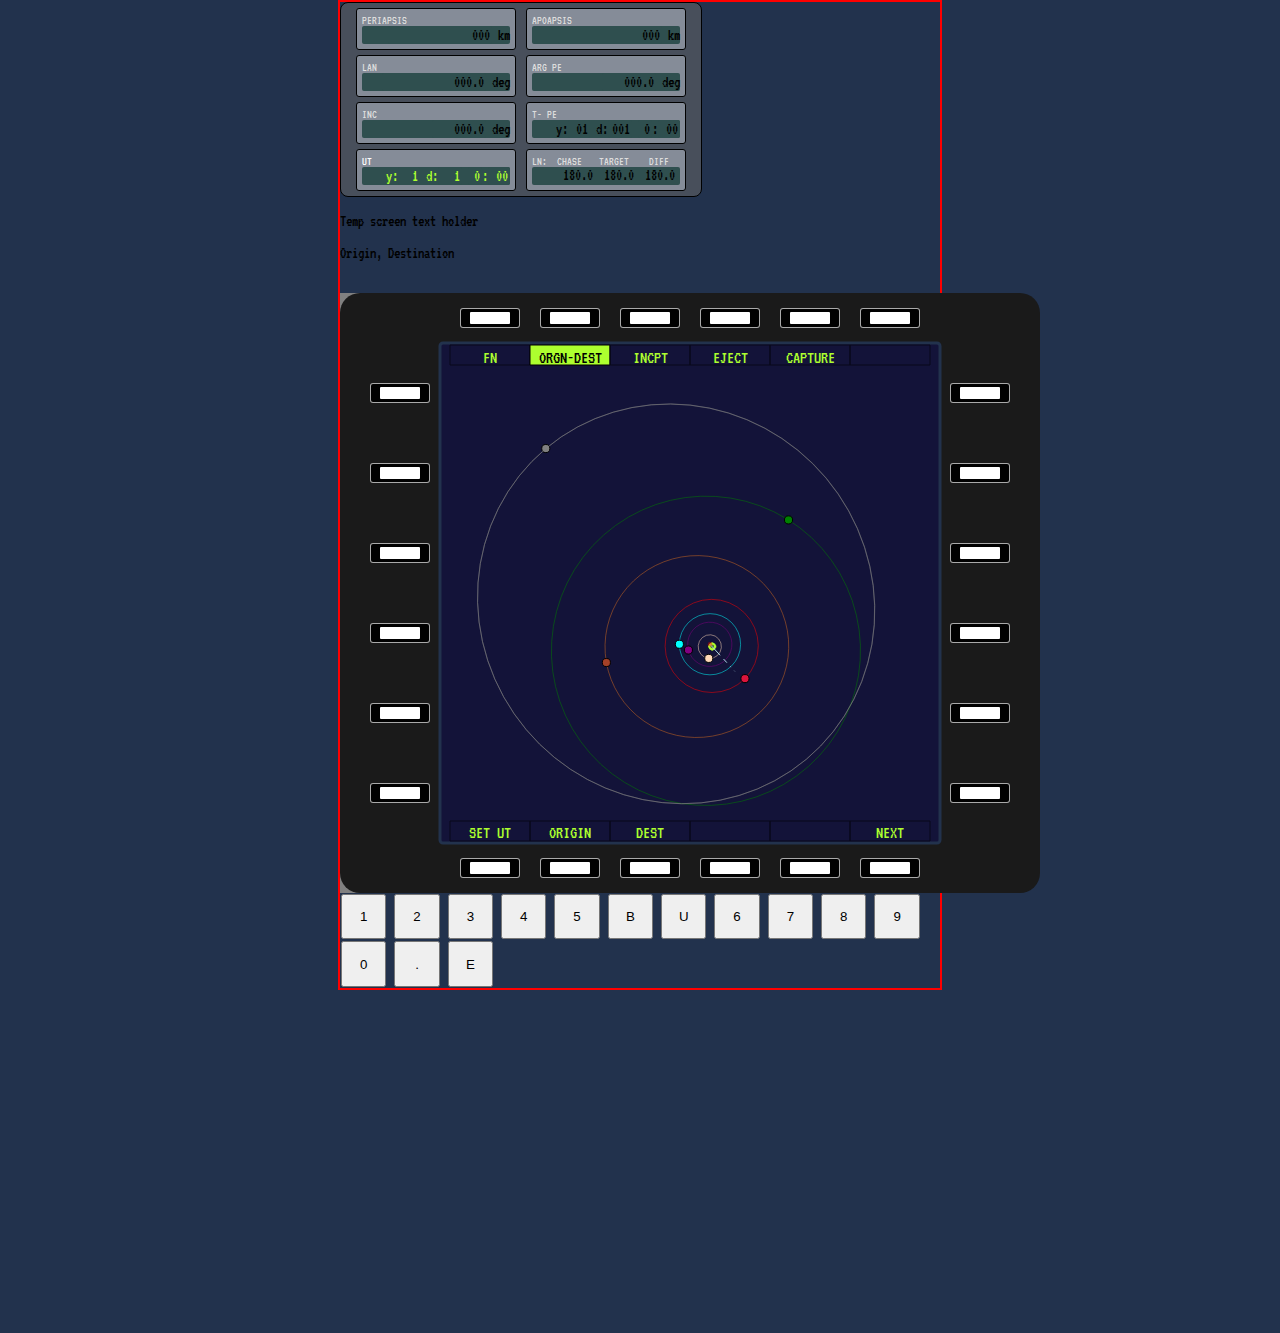
==== commit d52ec7ab: "udate svg hyp orbit as subclass of hyp orbit" ====
--- a/ejectionAngle.html
+++ b/ejectionAngle.html
@@ -6,8 +6,9 @@
     <head>
 
         <meta name="viewport" content="width=device-width, initial-scale=1.0">
+
         <link rel="preconnect" href="https://fonts.gstatic.com">
-        <link href="https://fonts.googleapis.com/css2?family=VT323&display=swap" rel="stylesheet">
+        <link rel="stylesheet" href="https://fonts.googleapis.com/css2?family=VT323&display=swap" >
 
         <script src="https://ajax.googleapis.com/ajax/libs/jquery/3.5.1/jquery.min.js"></script>
 
@@ -65,16 +66,15 @@
                 
                 <div id="tPePanelUnit" class="paramDisp">
                     T- PE<div class="LCDscreen">
-                        y:<input name="tPeY" type="text" value="01" style="width:18px">
-                        d:<input name="tPeD" type="text" value="001" style="width:20px">
-                        <input name="tPeH" type="text" value="0" style="width:10px">:<input name="tPeM" type="text" value="00"
-                            style="width:18px">
+                        y:<input name="tPeY" type="text" value="01" style="width:18px" min="1">
+                        d:<input name="tPeD" type="text" value="001" style="width:20px" min="1" max="426">
+                        <input name="tPeH" type="text" value="0" style="width:10px" min="0" max="5">:<input name="tPeM" type="text" value="00" style="width:18px" min="0" max="59">
                     </div>
                 </div>
 
                 <div id="utPanelUnit" class="paramDisp">
                     UT<div class="LCDscreen">
-                        y:<input name="utY" type="text" value="1" maxlength="3" style="width:18px">
+                        y:<input name="utY" type="text" value="1" maxlength="3" style="width:18px" min="1" max="999">
                         d:<input name="utD" type="text" value="1" style="width:20px">
                         <input name="utH" type="text" value="0" style="width:10px">:<input name="utM" type="text" value="00"
                             style="width:18px">
@@ -179,15 +179,10 @@
                     <!-- buttons -->
                     <defs>
                         <g id="button">
-                            <!-- transform="matrix(0.84697026,0,0,0.97850746,-6.4359154,0.08578277)" style="mix-blend-mode:normal" -->
                             <rect x="-30" y="-10"  width="60" height="20" rx="3" ry="3" fill="darkGrey"/>
                             <rect x="-29" y="-9"  width="58" height="18" rx="2" ry="2" fill="black"/>
                             <rect x="-20" y="-6"  width="40" height="12" rx="1" ry="1" fill="white"/>
                         </g>
-                        
-                        <!-- style="opacity:1;fill:#ffffff;fill-opacity:1;fill-rule:evenodd;stroke:#272727;stroke-width:0.264583;stroke-opacity:1;filter:url(#filter9407)"/> -->
-                        <!-- style="opacity:1;fill:#333333;fill-opacity:1;fill-rule:evenodd;stroke:#272727;stroke-width:0.248149;stroke-opacity:1"/> -->
-                        <!-- style="opacity:1;fill:#ffffff;fill-opacity:1;fill-rule:evenodd;stroke:#272727;stroke-width:0.264583;stroke-opacity:1"/> -->
                     </defs>
 
                     <!-- FRAME -->
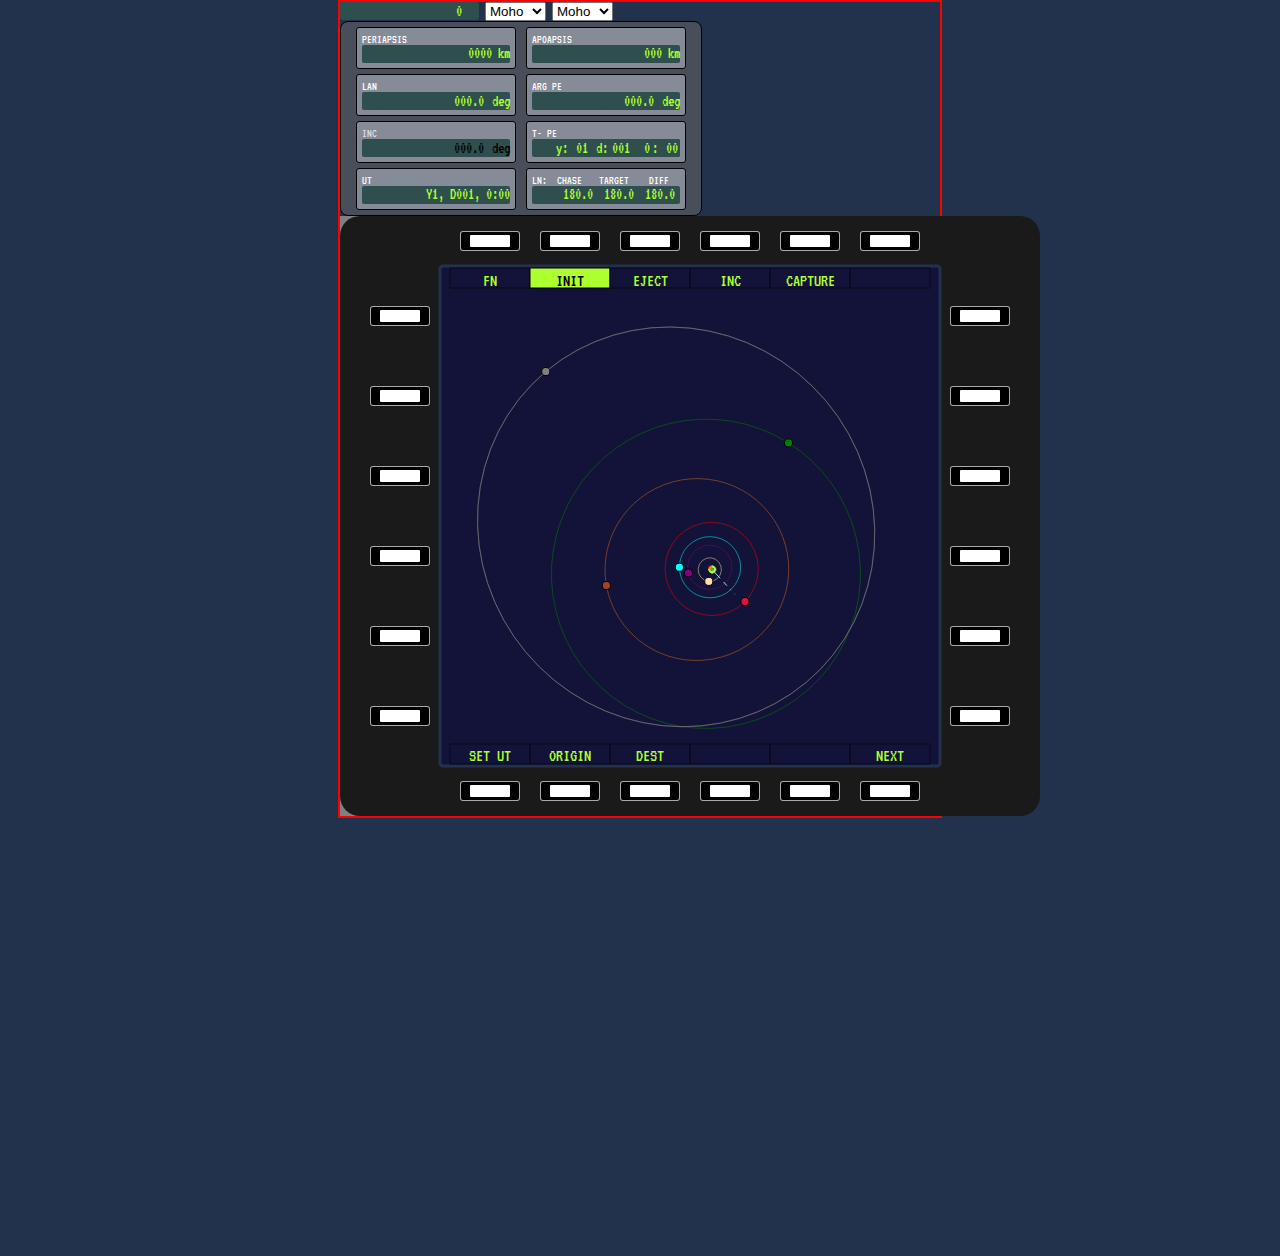
==== commit 6deb7a91: "new json for single page, set up UT now dialog" ====
--- a/ejectionAngle.html
+++ b/ejectionAngle.html
@@ -10,7 +10,7 @@
         <link rel="preconnect" href="https://fonts.gstatic.com">
         <link rel="stylesheet" href="https://fonts.googleapis.com/css2?family=VT323&display=swap" >
 
-        <script src="https://ajax.googleapis.com/ajax/libs/jquery/3.5.1/jquery.min.js"></script>
+        <!-- <script src="https://ajax.googleapis.com/ajax/libs/jquery/3.5.1/jquery.min.js"></script> -->
 
         <link rel="stylesheet" href="multiFunctionDisplay.css">
 
@@ -26,6 +26,75 @@
 
     <body>
 
+        <dialog id="timeEntry" class="paramDisp" style="width:100px;">
+            <form id="frmTimeEntry" method="dialog" oninput="let s = convertDateToSeconds(utY.value, utD.value, utH.value, utM.value, true); utS.value=s" onsubmit="getTime()">
+                
+                <input type="hidden" name="field">
+
+                <label for="utY">Y:</label>
+                <input name="utY" type="number" min="1" max="100" value="1" required style="width: 50px;">
+                <br>
+        
+                <label for="utD">D:</label>
+                <input name="utD" type="number" min="1" max="426" value="1" required style="width: 50px;">
+        
+                <p>Optional:</p>
+        
+                <label for="utH">H:</label>
+                <input name="utH" type="number" min="0" max="5" value="0" required style="width: 50px;">
+                <br>
+        
+                <label for="utM">M:</label>
+                <input name="utM" type="number" min="0" max="59" value="0" required style="width: 50px;">
+                <br>
+
+                UT(seconds)<output it="utS" name="utS"></output>
+
+                <input type="button" value="Cancel">
+                <input name="submit" type="submit" value="Submit">
+            </form>
+        </dialog>
+
+        <dialog id="altEntry" show>
+            <form name="frmAltEntry" method="dialog">
+            
+                <label for="alt">alt:</label>
+                <input name="lat" type="number" min="1" max="1000" value="1" required style="width: 50px;">
+                <select name="units">
+                    <option>Km</option>
+                    <option>Mm</option>
+                    <option>Gm</option>
+                </select>
+                <br>
+
+                <br>
+                <input type="button" value="Cancel">
+                <input type="submit">
+            </form>
+        </dialog>
+
+        <form name="initializeTransfer">
+            <input name="utNow" type="number" value="0"/>
+            <select name="origin">
+                <option>Moho</option>
+                <option>Eve</option>
+                <option>Kerbin</option>
+                <option>Duna</option>
+                <option>Dres</option>
+                <option>Jool</option>
+                <option>Eeloo</option>
+            </select>
+            <select name="destination">
+                <option>Moho</option>
+                <option>Eve</option>
+                <option>Kerbin</option>
+                <option>Duna</option>
+                <option>Dres</option>
+                <option>Jool</option>
+                <option>Eeloo</option>
+            </select>
+        </form>
+
         <div id="mfd">
 
             <div id="displayContainer" style="pointer-events: none;">
@@ -33,7 +102,7 @@
                 <div id="pePanelUnit" class="paramDisp">
                     PERIAPSIS
                     <div class="LCDscreen">
-                        <input disabled name="pe" type="text" value="000" style="width:100px">
+                        <output name="pe" type="text" value="000" style="width:100px">0000</output>
                         km
                     </div>
                 </div>
@@ -41,7 +110,7 @@
                 <div id="apPanelUnit" class="paramDisp">
                     APOAPSIS<br>
                     <div class="LCDscreen">
-                        <input name="ap" type="text" value="000" style="width:100px">
+                        <output name="ap" type="text" style="width:100px">000</output>
                         km
                     </div>
                 </div>
@@ -74,10 +143,12 @@
 
                 <div id="utPanelUnit" class="paramDisp">
                     UT<div class="LCDscreen">
-                        y:<input name="utY" type="text" value="1" maxlength="3" style="width:18px" min="1" max="999">
+                        <output name="utNow">Y1, D001, 0:00</output>
+
+                        <!-- y:<input name="utY" type="text" value="1" maxlength="3" style="width:18px" min="1" max="999">
                         d:<input name="utD" type="text" value="1" style="width:20px">
                         <input name="utH" type="text" value="0" style="width:10px">:<input name="utM" type="text" value="00"
-                            style="width:18px">
+                            style="width:18px"> -->
                     </div>
                 </div>
 
@@ -109,7 +180,7 @@
             
             </div>
 
-            <div>
+            <div style="display:none;">
                 <p>Temp screen text holder</p>
                 <p><span id="originName">origin</span>, <span id="destinationName">destination</span></p>
                 <p><span id="xyCoordinates" style="width: 7em; display: inline-block; background-color: #5a2727;">
@@ -369,7 +440,7 @@
             </div>
         </div>
 
-        <div id="keyboard">
+        <div id="keyboard" style="display:none;">
             <button id="key1" onclick="keyPress(event,1)">1</button>
             <button id="key2" onclick="keyPress(event,2)">2</button>
             <button id="key3" onclick="keyPress(event,3)">3</button>
@@ -386,8 +457,10 @@
             <button id="keyE" onclick="keyPress(event,'E')">E</button>
         </div>
 
-        
-        
     </body>
 
+    <script>
+        onDocumentReady()
+    </script>
+
 </html>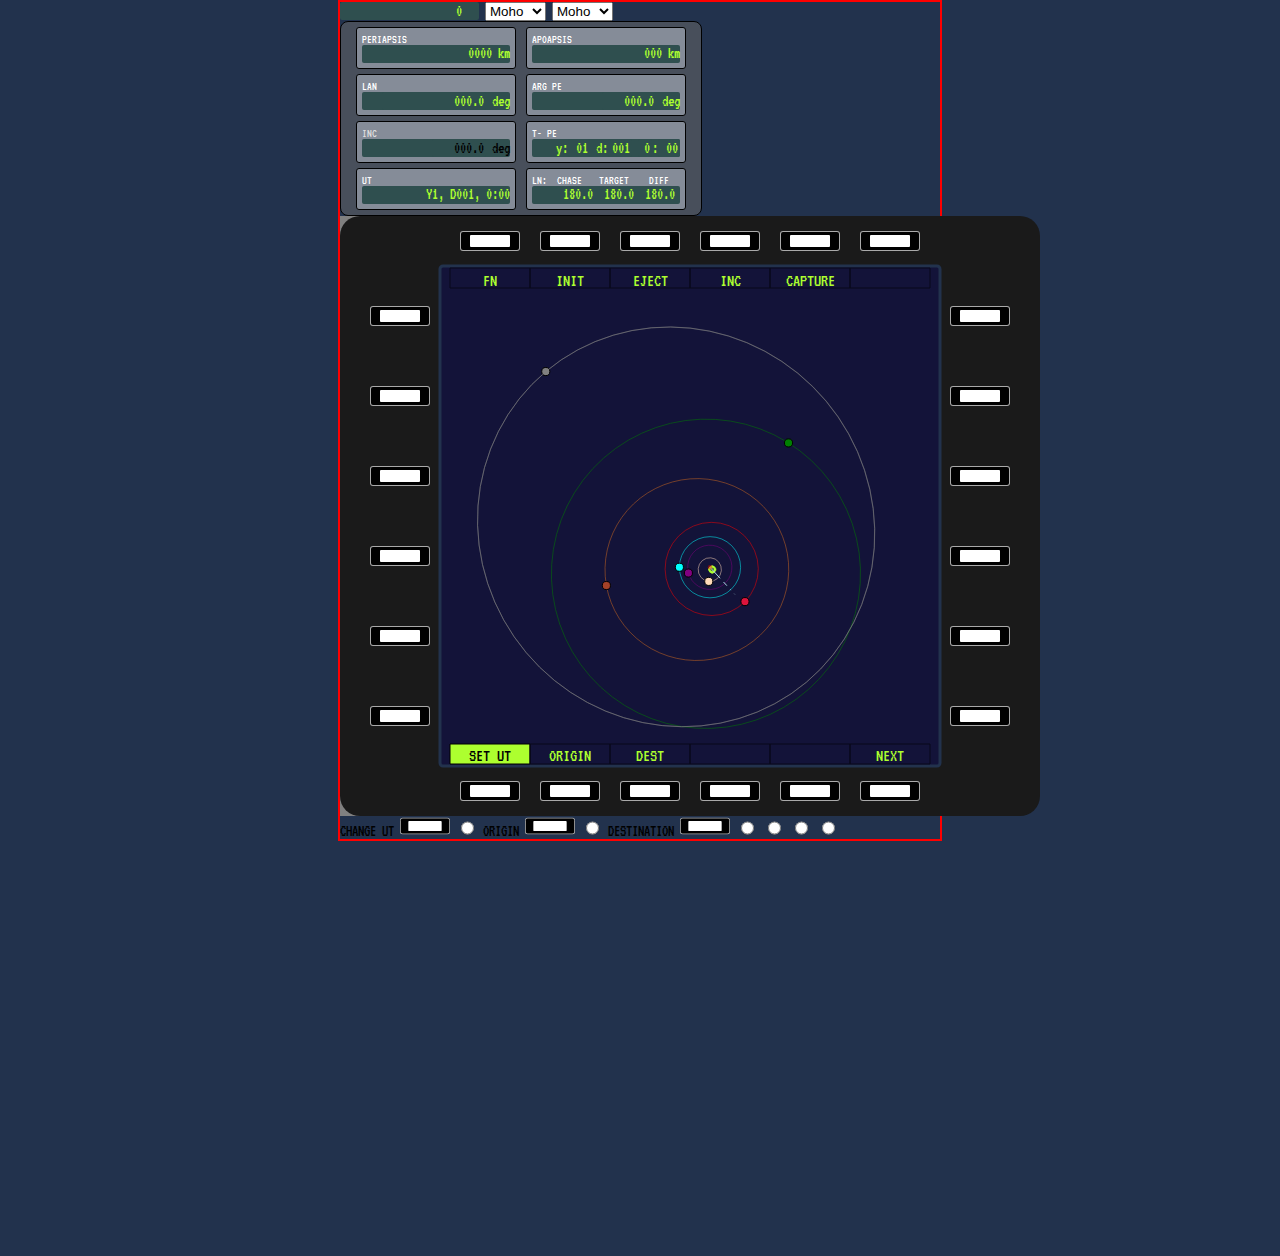
==== commit bc5e61da: "initialize test" ====
--- a/ejectionAngle.html
+++ b/ejectionAngle.html
@@ -440,6 +440,45 @@
             </div>
         </div>
 
+        <div>
+            <form>
+                
+                <label for="rb0">
+                    CHANGE UT
+                    <svg height="20" width="50" viewbox="-30 -10 60 20">
+                        <rect x="-30" y="-10" width="60" height="20" rx="3" ry="3" fill="darkGrey" />
+                        <rect x="-29" y="-9" width="58" height="18" rx="2" ry="2" fill="black" />
+                        <rect x="-20" y="-6" width="40" height="12" rx="1" ry="1" fill="white" />
+                    </svg>
+                    <input type="radio" name="b" id="rb0" value="0">
+                </label>
+
+                <label for="rb1">
+                    ORIGIN
+                    <svg height="20" width="50" viewbox="-30 -10 60 20">
+                        <rect x="-30" y="-10" width="60" height="20" rx="3" ry="3" fill="darkGrey" />
+                        <rect x="-29" y="-9" width="58" height="18" rx="2" ry="2" fill="black" />
+                        <rect x="-20" y="-6" width="40" height="12" rx="1" ry="1" fill="white" />
+                    </svg>
+                    <input type="radio" name="b" id="rb1" value="1">
+                </label>
+
+                <label for="rb2">
+                    DESTINATION
+                    <svg height="20" width="50" viewbox="-30 -10 60 20">
+                        <rect x="-30" y="-10" width="60" height="20" rx="3" ry="3" fill="darkGrey" />
+                        <rect x="-29" y="-9" width="58" height="18" rx="2" ry="2" fill="black" />
+                        <rect x="-20" y="-6" width="40" height="12" rx="1" ry="1" fill="white" />
+                    </svg>
+                    <input type="radio" name="b" id="rb2" value="2">
+                </label>
+
+                <input type="radio" name="b" value="3">
+                <input type="radio" name="b" value="4">
+                <input type="radio" name="b" value="5">
+            </form>
+        </div>
+
         <div id="keyboard" style="display:none;">
             <button id="key1" onclick="keyPress(event,1)">1</button>
             <button id="key2" onclick="keyPress(event,2)">2</button>
